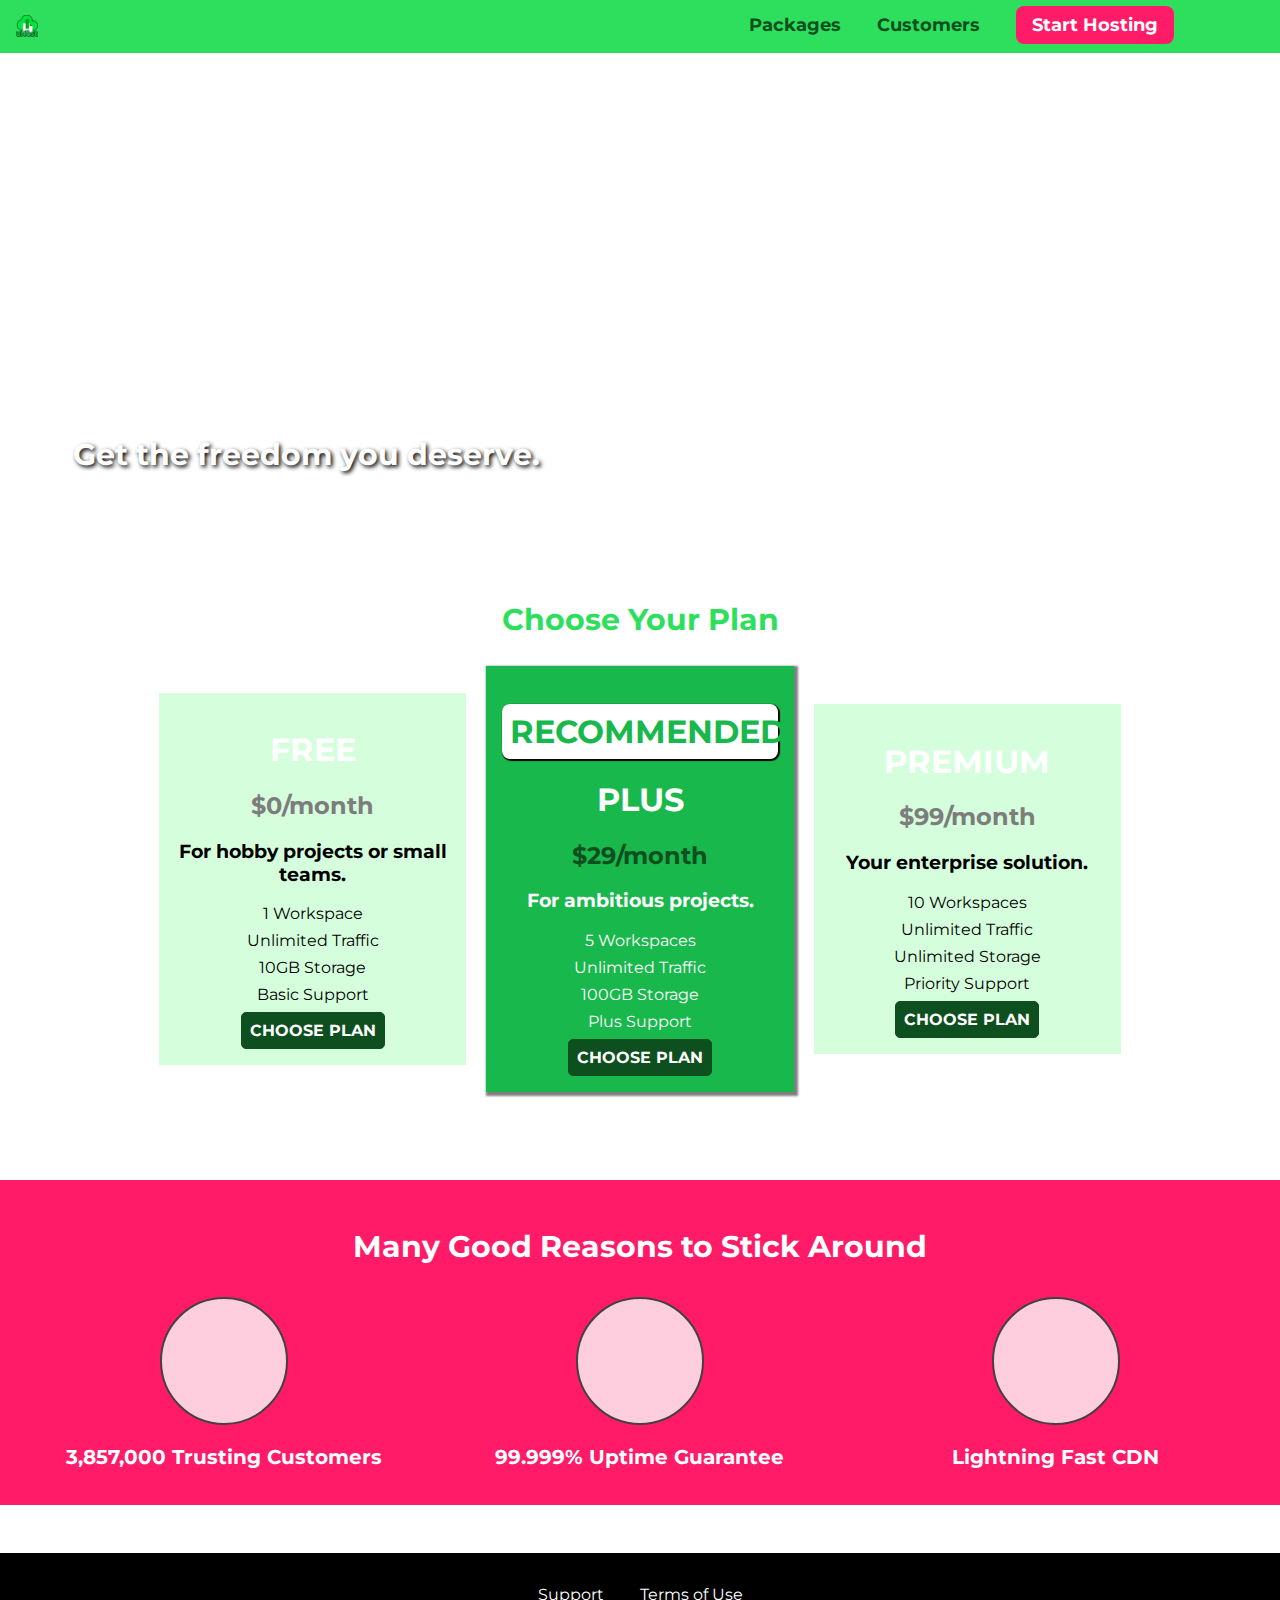
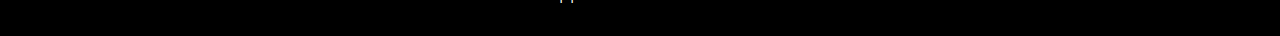
==== index.html @ b3f4ea47 "First commit" ====
<!DOCTYPE html>
<html lang="en">

<head>
    <meta charset="UTF-8">
    <meta http-equiv="X-UA-Compatible" content="ie=edge">
    <title>uHost</title>
    <link rel="shortcut icon" href="favicon.png">
    <link href="https://fonts.googleapis.com/css2?family=Montserrat:wght@300&display=swap" rel="stylesheet">
    <link rel="stylesheet" href="shared.css">
    <link rel="stylesheet" href="main.css">
</head>

<body>
    <header class="main-header">
        <div>
            <a href="index.html" class="main-header__brand">
                <img src="images/uhost-icon.png" alt="Most valuable host on the Internet!">
            </a>
        </div>
        <nav class="main-nav">
            <ul class="main-nav__items">
                <li class="main-nav__item">
                    <a href="packages/index.html">Packages</a>
                </li>
                <li class="main-nav__item">
                    <a href="customers/index.html">Customers</a>
                </li>
                <li class="main-nav__item main-nav__item--cta">
                    <a href="start-hosting/index.html">Start Hosting</a>
                </li>
            </ul>
        </nav>
    </header>
    <main>
        <section id="product-overview">
            <h1>Get the freedom you deserve.</h1>
        </section>
        <section id="plans">
            <h1 class="section-title">Choose Your Plan</h1>
            <div class="plan__list">
                <article class="plan">
                    <h1 class="plan__title">FREE</h1>
                    <h2 class="plan__price">$0/month</h2>
                    <h3>For hobby projects or small teams.</h3>
                    <ul class="plan__features">
                        <li>1 Workspace</li>
                        <li>Unlimited Traffic</li>
                        <li>10GB Storage</li>
                        <li>Basic Support</li>
                    </ul>
                    <div>
                        <button class="button">CHOOSE PLAN</button>
                    </div>
                </article>
                <article class="plan plan--highlighted">
                    <h1 class="plan__annotation">RECOMMENDED</h1>
                    <h1 class="plan__title">PLUS</h1>
                    <h2 class="plan__price">$29/month</h2>
                    <h3>For ambitious projects.</h3>
                    <ul class="plan__features">
                        <li>5 Workspaces</li>
                        <li>Unlimited Traffic</li>
                        <li>100GB Storage</li>
                        <li>Plus Support</li>
                    </ul>
                    <div>
                        <button class="button">CHOOSE PLAN</button>
                    </div>
                </article>
                <article class="plan">
                    <h1 class="plan__title">PREMIUM</h1>
                    <h2 class="plan__price">$99/month</h2>
                    <h3>Your enterprise solution.</h3>
                    <ul class="plan__features">
                        <li>10 Workspaces</li>
                        <li>Unlimited Traffic</li>
                        <li>Unlimited Storage</li>
                        <li>Priority Support</li>
                    </ul>
                    <div>
                        <button class="button">CHOOSE PLAN</button>
                    </div>
                </article>
            </div>
        </section>
        <section id="key-features">
            <h1 class="section-title">Many Good Reasons to Stick Around</h1>
            <ul class="key-features__list">
                <li class="key-feature">
                    <div class="key-feature__image">

                    </div>
                    <p>3,857,000 Trusting Customers</p>
                </li>
                <li class="key-feature">
                    <div class="key-feature__image">

                    </div>
                    <p>99.999% Uptime Guarantee</p>
                </li>
                <li class="key-feature">
                    <div class="key-feature__image">

                    </div>
                    <p>Lightning Fast CDN</p>
                </li>
            </ul>
        </section>
    </main>
    <footer class="main-footer">
        <nav>
            <ul class="main-footer__links">
                <li class="main-footer__link">
                    <a href="#">Support</a>
                </li>
                <li class="main-footer__link">
                    <a href="#">Terms of Use</a>
                </li>
            </ul>
        </nav>
    </footer>
</body>

</html>
---- shared.css ----
* {
    box-sizing: border-box;
}

body {
    font-family: 'Montserrat', sans-serif;
    margin: 0;
}

.button{
    background-color: #0e4f1f;
    color: white;
    font: inherit;
    border: 1.5px solid #0e4f1f;
    padding: 8px;
    border-radius: 5px;
    font-weight: bold;
    cursor: pointer;
}

.button:hover,
.button:active {
    background-color: white;
    color: #0e4f1f;
}

button:focus{
    outline: none;
}

/* h1 {
    font-family: sans-serif;
} */

.main-header {
    width: 100%;
    background: #2ddf5c;
    padding: 8px 16px;
    position: fixed;
    top: 0;
    left: 0;
    z-index: 1;
}

.main-header > div {
    display: inline-block;
    vertical-align: middle;
}

.main-header__brand {
    color: #0e4f1f;
    text-decoration: none;
    font-weight: bolder;
    font-size: 30px;
    height: 22px;
}

.main-header__brand img {
    height: 22px;
}

.main-nav {
    display: inline-block;
    text-align: right;
    width: calc(100% - 100px);
}

.main-nav__items {
    margin: 0;
    padding: 0;
    list-style: none;
}

.main-nav__item {
    display: inline-block;
    margin: 0 16px;
}

.main-nav__item a {
    text-decoration: none;
    color: #0e4f1f;
    font-size: 18px;
    font-weight: bolder;
    padding: 3px 0;
}

.main-nav__item a:hover,
.main-nav__item a:active {
    color: white;
    border-bottom: 5px solid white;
}

.main-nav__item--cta a {
    color: white;
    background: #ff1b68;
    padding: 8px 16px;
    border-radius: 8px;
}

.main-nav__item--cta a:hover,
.main-nav__item--cta a:active {
    color: #ff1b68;
    background: white;
    border: none;
}

.main-footer{
    background-color: black;
    padding: 32px;
    margin-top: 48px;
}

.main-footer__links {
    list-style: none;
    margin: 0;
    padding: 0;
    text-align: center;
}
.main-footer__link {
    display: inline-block;
    margin: 0 16px;
}
.main-footer__link a {
    color: white;
    text-decoration: none;
}
.main-footer__link a:hover,
.main-footer__link a:active{
    color: #ccc;
}
---- main.css ----
#product-overview {
    background-image: linear-gradient(to top, rgba( 80, 68, 18, 0.6)) ,url("images/freedom.jpg"), #ff1b68;
    background-size: cover;
    background-position: center;
    width: 100%;
    height: 528px;
    padding: 10px; 
    margin-top: 53px;  
}

.section-title {
    color: #2ddf5c;
    font-size: 30px;
}

#product-overview h1 {
    color: white;
    position: relative;
    top: 69.5%;
    left: 5%;
    text-shadow: 2px 2px 4px black ;
    font-size: 30px;
}

.plan__list{
    width: 80%;
    margin: auto;
    text-align: center;
}

.section-title{
    text-align: center;
}

.plan{
    background-color: #d5ffdc;
    text-align: center;
    padding: 16px;
    margin: 8px;
    display: inline-block;
    width: 30%;
    vertical-align: middle;
}

.plan--highlighted {
    background-color: #19b84c;
    color: white;
    box-shadow: 2px 2px 2px 2px rgba(0, 0, 0, 0.5);
}

.plan__annotation {
    background-color: white;
    color: #19b84c;
    padding: 8px;
    box-shadow: 1px 1px 1px 1px black;
    border-radius: 8px;
}

.plan__title{
    color: white;
}

.plan__price{
    color: #7d7d7d;
}

.plan--highlighted .plan__price{
    color: #0e4f1f;
}

.plan__features{
    list-style: none;
    margin: 0;
    padding: 0;
}

.plan__features li{
    margin: 8px 0;
}

#key-features{
    background: #ff1b68;
    margin-top: 80px;
    padding: 16PX;
}
#key-features .section-title{
    color: white;
    margin: 32px;
}
.key-features__list{
    text-align: center;
    margin: 0;
    padding: 0;
    list-style: none;
}
.key-feature__image{
    background-color: #ffcede;
    width: 128px;
    height: 128px;
    border: 2px solid #424242;
    border-radius: 50%;
    margin: auto;
}
.key-feature{
    display: inline-block;
    width: 33%;
    text-align: center;
    font-weight: bold;
    font-size: 20px;
    color: white;
    vertical-align: top;
    
}
/* h1 {
    font-family: sans-serif;
} */
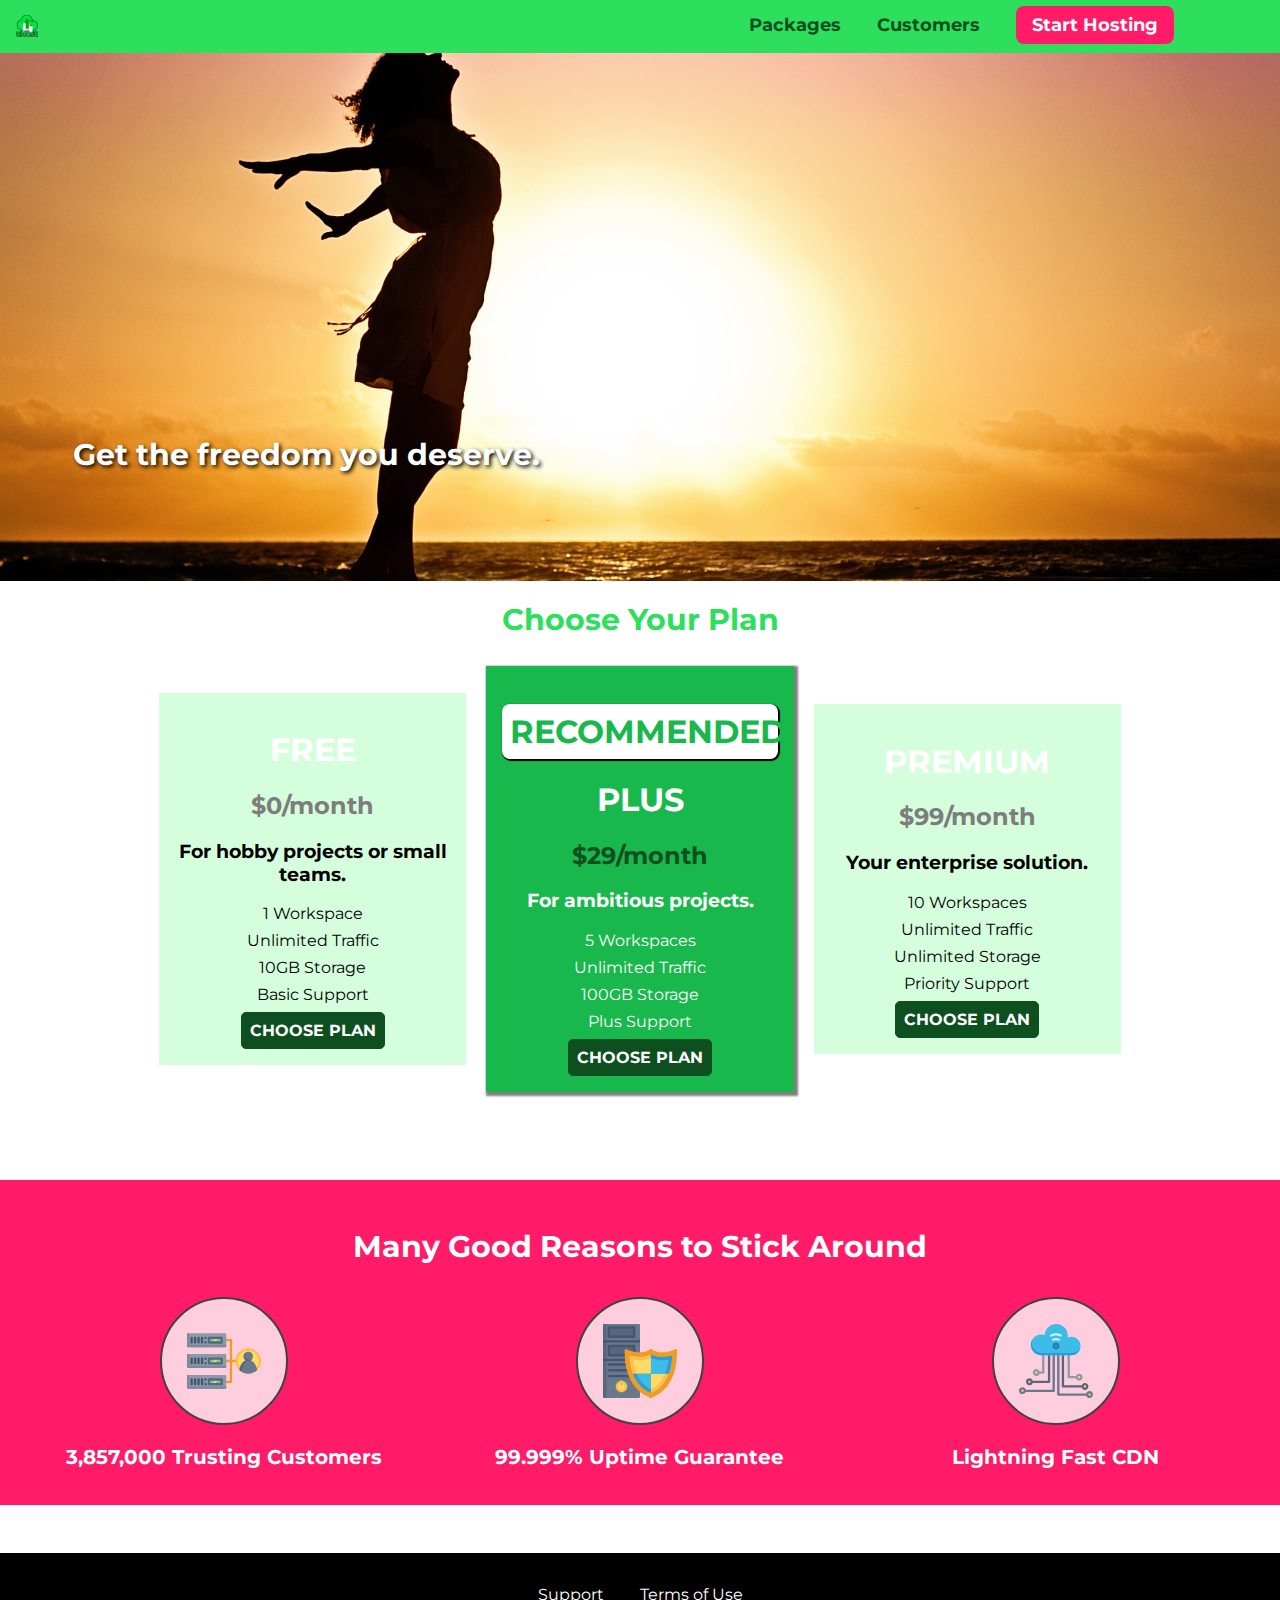
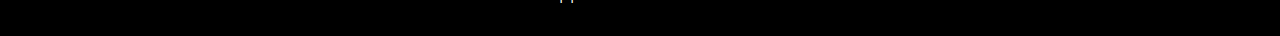
==== commit c294b853: "Added SVG and style them" ====
--- a/index.html
+++ b/index.html
@@ -89,19 +89,184 @@
             <ul class="key-features__list">
                 <li class="key-feature">
                     <div class="key-feature__image">
-
+                        <svg viewBox="0 0 512 512">
+                            <path style="fill:#F09B24;" d="M344,248h-32V112c0-4.418-3.582-8-8-8h-40c-4.418,0-8,3.582-8,8s3.582,8,8,8h32v128h-32  c-4.418,0-8,3.582-8,8s3.582,8,8,8h32v128h-32c-4.418,0-8,3.582-8,8s3.582,8,8,8h40c4.418,0,8-3.582,8-8V264h32c4.418,0,8-3.582,8-8  S348.418,248,344,248z"
+                            />
+                            <path style="fill:#8E9AA9;" d="M264,64H8c-4.418,0-8,3.582-8,8v80c0,4.418,3.582,8,8,8h256c4.418,0,8-3.582,8-8V72  C272,67.582,268.418,64,264,64z"
+                            />
+                            <path style="fill:#7C899B;" d="M24,144c-4.418,0-8-3.582-8-8V64H8c-4.418,0-8,3.582-8,8v80c0,4.418,3.582,8,8,8h256  c4.418,0,8-3.582,8-8v-8H24z"
+                            />
+                            <rect x="152" y="96" style="fill:#B8E3A8;" width="88" height="32" />
+                            <g>
+                                <polygon style="fill:#7EC97D;" points="152,96 152,128 166,128 198,96  " />
+                                <polygon style="fill:#7EC97D;" points="220,96 188,128 240,128 240,96  " />
+                            </g>
+                            <path style="fill:#56677E;" d="M240,136h-88c-4.418,0-8-3.582-8-8V96c0-4.418,3.582-8,8-8h88c4.418,0,8,3.582,8,8v32  C248,132.418,244.418,136,240,136z M160,120h72v-16h-72V120z"
+                            />
+                            <g>
+                                <path style="fill:#435670;" d="M32,136c-4.418,0-8-3.582-8-8V96c0-4.418,3.582-8,8-8s8,3.582,8,8v32C40,132.418,36.418,136,32,136z   "
+                                />
+                                <path style="fill:#435670;" d="M56,136c-4.418,0-8-3.582-8-8V96c0-4.418,3.582-8,8-8s8,3.582,8,8v32C64,132.418,60.418,136,56,136z   "
+                                />
+                                <path style="fill:#435670;" d="M80,136c-4.418,0-8-3.582-8-8V96c0-4.418,3.582-8,8-8s8,3.582,8,8v32C88,132.418,84.418,136,80,136z   "
+                                />
+                                <path style="fill:#435670;" d="M104,136c-4.418,0-8-3.582-8-8V96c0-4.418,3.582-8,8-8s8,3.582,8,8v32   C112,132.418,108.418,136,104,136z"
+                                />
+                                <path style="fill:#435670;" d="M128,105c-4.418,0-8-3.582-8-8v-1c0-4.418,3.582-8,8-8s8,3.582,8,8v1   C136,101.418,132.418,105,128,105z"
+                                />
+                                <path style="fill:#435670;" d="M128,136c-4.418,0-8-3.582-8-8v-1c0-4.418,3.582-8,8-8s8,3.582,8,8v1   C136,132.418,132.418,136,128,136z"
+                                />
+                            </g>
+                            <path style="fill:#8E9AA9;" d="M264,208H8c-4.418,0-8,3.582-8,8v80c0,4.418,3.582,8,8,8h256c4.418,0,8-3.582,8-8v-80  C272,211.582,268.418,208,264,208z"
+                            />
+                            <path style="fill:#7C899B;" d="M24,288c-4.418,0-8-3.582-8-8v-72H8c-4.418,0-8,3.582-8,8v80c0,4.418,3.582,8,8,8h256  c4.418,0,8-3.582,8-8v-8H24z"
+                            />
+                            <rect x="152" y="240" style="fill:#B8E3A8;" width="88" height="32" />
+                            <g>
+                                <polygon style="fill:#7EC97D;" points="152,240 152,272 166,272 198,240  " />
+                                <polygon style="fill:#7EC97D;" points="220,240 188,272 240,272 240,240  " />
+                            </g>
+                            <path style="fill:#56677E;" d="M240,280h-88c-4.418,0-8-3.582-8-8v-32c0-4.418,3.582-8,8-8h88c4.418,0,8,3.582,8,8v32  C248,276.418,244.418,280,240,280z M160,264h72v-16h-72V264z"
+                            />
+                            <g>
+                                <path style="fill:#435670;" d="M32,280c-4.418,0-8-3.582-8-8v-32c0-4.418,3.582-8,8-8s8,3.582,8,8v32C40,276.418,36.418,280,32,280   z"
+                                />
+                                <path style="fill:#435670;" d="M56,280c-4.418,0-8-3.582-8-8v-32c0-4.418,3.582-8,8-8s8,3.582,8,8v32C64,276.418,60.418,280,56,280   z"
+                                />
+                                <path style="fill:#435670;" d="M80,280c-4.418,0-8-3.582-8-8v-32c0-4.418,3.582-8,8-8s8,3.582,8,8v32C88,276.418,84.418,280,80,280   z"
+                                />
+                                <path style="fill:#435670;" d="M104,280c-4.418,0-8-3.582-8-8v-32c0-4.418,3.582-8,8-8s8,3.582,8,8v32   C112,276.418,108.418,280,104,280z"
+                                />
+                                <path style="fill:#435670;" d="M128,249c-4.418,0-8-3.582-8-8v-1c0-4.418,3.582-8,8-8s8,3.582,8,8v1   C136,245.418,132.418,249,128,249z"
+                                />
+                                <path style="fill:#435670;" d="M128,280c-4.418,0-8-3.582-8-8v-1c0-4.418,3.582-8,8-8s8,3.582,8,8v1   C136,276.418,132.418,280,128,280z"
+                                />
+                            </g>
+                            <path style="fill:#8E9AA9;" d="M264,352H8c-4.418,0-8,3.582-8,8v80c0,4.418,3.582,8,8,8h256c4.418,0,8-3.582,8-8v-80  C272,355.582,268.418,352,264,352z"
+                            />
+                            <path style="fill:#7C899B;" d="M24,432c-4.418,0-8-3.582-8-8v-72H8c-4.418,0-8,3.582-8,8v80c0,4.418,3.582,8,8,8h256  c4.418,0,8-3.582,8-8v-8H24z"
+                            />
+                            <rect x="152" y="384" style="fill:#B8E3A8;" width="88" height="32" />
+                            <g>
+                                <polygon style="fill:#7EC97D;" points="152,384 152,416 166,416 198,384  " />
+                                <polygon style="fill:#7EC97D;" points="220,384 188,416 240,416 240,384  " />
+                            </g>
+                            <path style="fill:#56677E;" d="M240,424h-88c-4.418,0-8-3.582-8-8v-32c0-4.418,3.582-8,8-8h88c4.418,0,8,3.582,8,8v32  C248,420.418,244.418,424,240,424z M160,408h72v-16h-72V408z"
+                            />
+                            <g>
+                                <path style="fill:#435670;" d="M32,424c-4.418,0-8-3.582-8-8v-32c0-4.418,3.582-8,8-8s8,3.582,8,8v32C40,420.418,36.418,424,32,424   z"
+                                />
+                                <path style="fill:#435670;" d="M56,424c-4.418,0-8-3.582-8-8v-32c0-4.418,3.582-8,8-8s8,3.582,8,8v32C64,420.418,60.418,424,56,424   z"
+                                />
+                                <path style="fill:#435670;" d="M80,424c-4.418,0-8-3.582-8-8v-32c0-4.418,3.582-8,8-8s8,3.582,8,8v32C88,420.418,84.418,424,80,424   z"
+                                />
+                                <path style="fill:#435670;" d="M104,424c-4.418,0-8-3.582-8-8v-32c0-4.418,3.582-8,8-8s8,3.582,8,8v32   C112,420.418,108.418,424,104,424z"
+                                />
+                                <path style="fill:#435670;" d="M128,393c-4.418,0-8-3.582-8-8v-1c0-4.418,3.582-8,8-8s8,3.582,8,8v1   C136,389.418,132.418,393,128,393z"
+                                />
+                                <path style="fill:#435670;" d="M128,424c-4.418,0-8-3.582-8-8v-1c0-4.418,3.582-8,8-8s8,3.582,8,8v1   C136,420.418,132.418,424,128,424z"
+                                />
+                            </g>
+                            <path style="fill:#F7C14D;" d="M424,168c-48.523,0-88,39.477-88,88s39.477,88,88,88s88-39.477,88-88S472.523,168,424,168z" />
+                            <path style="fill:#FFDB66;" d="M424,184c-39.701,0-72,32.299-72,72s32.299,72,72,72s72-32.299,72-72S463.701,184,424,184z" />
+                            <path style="fill:#69788D;" d="M484.893,314.16C476.393,274.588,451.922,248,424,248s-52.393,26.588-60.893,66.16  c-0.605,2.82,0.354,5.749,2.511,7.664C381.731,336.124,402.465,344,424,344s42.269-7.876,58.381-22.176  C484.539,319.909,485.498,316.98,484.893,314.16z"
+                            />
+                            <path style="fill:#56677E;" d="M434.053,249.171C430.768,248.403,427.411,248,424,248c-27.922,0-52.393,26.588-60.893,66.16  c-0.605,2.82,0.354,5.749,2.511,7.664c3.383,3.002,6.979,5.703,10.734,8.125C384.904,286.243,407.373,255.378,434.053,249.171z"
+                            />
+                            <path style="fill:#69788D;" d="M424,192c-17.645,0-32,14.355-32,32s14.355,32,32,32s32-14.355,32-32S441.645,192,424,192z" />
+                            <path style="fill:#56677E;" d="M432,248c-17.645,0-32-14.355-32-32c0-6.783,2.128-13.076,5.742-18.258  C397.444,203.53,392,213.138,392,224c0,17.645,14.355,32,32,32c10.862,0,20.471-5.444,26.258-13.742  C445.076,245.872,438.783,248,432,248z"
+                            />
+
+                        </svg>
                     </div>
                     <p>3,857,000 Trusting Customers</p>
                 </li>
                 <li class="key-feature">
                     <div class="key-feature__image">
-
+                        <svg viewBox="0 0 512 512">
+                            <path style="fill:#69788D;" d="M248,0H8C3.582,0,0,3.582,0,8v496c0,4.418,3.582,8,8,8h240c4.418,0,8-3.582,8-8V8  C256,3.582,252.418,0,248,0z"
+                            />
+                            <path style="fill:#56677E;" d="M24,504V8c0-4.418,3.582-8,8-8H8C3.582,0,0,3.582,0,8v496c0,4.418,3.582,8,8,8h24  C27.582,512,24,508.418,24,504z"
+                            />
+                            <g>
+                                <rect x="0" y="112" style="fill:#435670;" width="256" height="16" />
+                                <rect x="0" y="240" style="fill:#435670;" width="256" height="16" />
+                            </g>
+                            <path style="fill:#F7C14D;" d="M128,392c-22.056,0-40,17.944-40,40s17.944,40,40,40s40-17.944,40-40S150.056,392,128,392z" />
+                            <path style="fill:#FFDB66;" d="M128,408c-13.233,0-24,10.767-24,24s10.767,24,24,24s24-10.767,24-24S141.233,408,128,408z" />
+                            <path style="fill:#F7C14D;" d="M128,392c-2.739,0-5.414,0.278-8,0.805V424c0,4.418,3.582,8,8,8c4.418,0,8-3.582,8-8v-31.195  C133.414,392.278,130.739,392,128,392z"
+                            />
+                            <g>
+                                <path style="fill:#435670;" d="M216,288H40c-4.418,0-8-3.582-8-8s3.582-8,8-8h176c4.418,0,8,3.582,8,8S220.418,288,216,288z"
+                                />
+                                <path style="fill:#435670;" d="M216,328H40c-4.418,0-8-3.582-8-8s3.582-8,8-8h176c4.418,0,8,3.582,8,8S220.418,328,216,328z"
+                                />
+                                <path style="fill:#435670;" d="M216,368H40c-4.418,0-8-3.582-8-8s3.582-8,8-8h176c4.418,0,8,3.582,8,8S220.418,368,216,368z"
+                                />
+                                <path style="fill:#435670;" d="M216,16H40c-4.418,0-8,3.582-8,8v64c0,4.418,3.582,8,8,8h176c4.418,0,8-3.582,8-8V24   C224,19.582,220.418,16,216,16z"
+                                />
+                            </g>
+                            <rect x="48" y="32" style="fill:#56677E;" width="160" height="48" />
+                            <path style="fill:#435670;" d="M216,144H40c-4.418,0-8,3.582-8,8v64c0,4.418,3.582,8,8,8h176c4.418,0,8-3.582,8-8v-64  C224,147.582,220.418,144,216,144z"
+                            />
+                            <rect x="48" y="160" style="fill:#56677E;" width="160" height="48" />
+                            <path style="fill:#F09B24;" d="M511.747,180.237c-0.194-6.537-8.107-10.107-13.135-5.894c-5.6,4.693-42.904,21.282-98.514,21.282  c-33.45,0-64.625-20.999-64.929-21.206c-2.9-1.991-6.764-1.85-9.512,0.346c-2.677,2.135-27.201,20.86-63.793,20.86  c-55.607,0-92.914-16.589-98.515-21.282c-5.028-4.211-12.941-0.645-13.135,5.894c-1.634,54.834,4.655,105.941,18.693,151.903  c12.096,39.604,29.759,74.047,52.497,102.373c27.538,34.304,62.743,59.882,104.66,76.045c3.069,1.918,6.757,1.921,9.83,0  c41.917-16.163,77.122-41.741,104.66-76.045c22.738-28.326,40.401-62.77,52.497-102.373  C507.092,286.179,513.381,235.071,511.747,180.237z"
+                            />
+                            <path style="fill:#F7C14D;" d="M476.21,221.226c-1.953-1.631-4.568-2.235-7.036-1.628c-21.686,5.327-44.926,8.028-69.075,8.028  c-25.926,0-49.633-8.975-64.955-16.504c-2.307-1.134-5.016-1.091-7.284,0.116c-14.059,7.477-36.919,16.388-65.994,16.388  c-24.153,0-47.394-2.701-69.075-8.028c-5.155-1.268-10.221,2.966-9.894,8.261c2.077,33.693,7.668,65.635,16.616,94.935  c22.774,74.565,66.139,126.334,128.888,153.868c2.032,0.891,4.397,0.891,6.43,0c61.777-27.107,104.716-78.876,127.62-153.868  c8.948-29.3,14.539-61.241,16.616-94.935C479.224,225.319,478.163,222.856,476.21,221.226z"
+                            />
+                            <path style="fill:#FFDB66;" d="M331.609,451.727c-52.604-25.289-89.304-70.987-109.144-135.944  c-6.532-21.39-11.162-44.336-13.82-68.447c17.133,2.852,34.952,4.291,53.22,4.291c29.394,0,53.376-7.793,69.978-15.561  c17.44,7.736,41.656,15.561,68.256,15.561c18.267,0,36.085-1.439,53.219-4.291c-2.659,24.112-7.288,47.06-13.82,68.448  C419.545,381.108,383.27,426.805,331.609,451.727z"
+                            />
+                            <g>
+                                <path style="fill:#2C9DD4;" d="M479.066,227.858c0.157-2.539-0.903-5.002-2.856-6.633s-4.568-2.235-7.036-1.628   c-21.686,5.327-44.926,8.028-69.075,8.028c-25.926,0-49.633-8.975-64.955-16.504c-1.057-0.52-2.2-0.78-3.345-0.806l-0.072,133.351   h123.601c2.556-6.746,4.933-13.702,7.123-20.874C471.398,293.493,476.989,261.552,479.066,227.858z"
+                                />
+                                <path style="fill:#2C9DD4;" d="M206.658,343.667c24.153,63.42,65.028,108.108,121.743,132.995c1.031,0.452,2.147,0.673,3.263,0.666   l0.063-133.661H206.658z"
+                                />
+                            </g>
+                            <g>
+                                <path style="fill:#3CBDE8;" d="M439.497,315.783c6.532-21.389,11.161-44.336,13.82-68.448c-17.134,2.852-34.952,4.291-53.219,4.291   c-26.6,0-50.815-7.824-68.256-15.561l-0.116,107.601h97.758C433.179,334.807,436.524,325.518,439.497,315.783z"
+                                />
+                                <path style="fill:#3CBDE8;" d="M232.523,343.667c21.144,50.298,54.363,86.56,99.087,108.06l0.117-108.06H232.523z" />
+                            </g>
+                        </svg>
                     </div>
                     <p>99.999% Uptime Guarantee</p>
                 </li>
                 <li class="key-feature">
                     <div class="key-feature__image">
-
+                        <svg viewBox="0 0 512 512">
+                            <path style="fill:#8E9AA9;" d="M168,200c-4.418,0-8,3.582-8,8v120h-17.376c-3.302-9.311-12.194-16-22.624-16  c-13.234,0-24,10.767-24,24s10.766,24,24,24c10.429,0,19.321-6.689,22.624-16H168c4.418,0,8-3.582,8-8V208  C176,203.582,172.418,200,168,200z"
+                            />
+                            <path style="fill:#FFDB66;" d="M120,328c-4.411,0-8,3.589-8,8s3.589,8,8,8s8-3.589,8-8S124.411,328,120,328z" />
+                            <path style="fill:#56677E;" d="M208,200c-4.418,0-8,3.582-8,8v184H94.624C91.322,382.689,82.43,376,72,376  c-13.234,0-24,10.767-24,24s10.766,24,24,24c10.429,0,19.321-6.689,22.624-16H208c4.418,0,8-3.582,8-8V208  C216,203.582,212.418,200,208,200z"
+                            />
+                            <path style="fill:#FFDB66;" d="M72,392c-4.411,0-8,3.589-8,8s3.589,8,8,8s8-3.589,8-8S76.411,392,72,392z" />
+                            <path style="fill:#69788D;" d="M240,208c-4.418,0-8,3.582-8,8v239H47.24c-2.671-10.34-12.078-18-23.24-18c-13.234,0-24,10.767-24,24  s10.766,24,24,24c9.666,0,18.009-5.747,21.809-14H240c4.418,0,8-3.582,8-8V216C248,211.582,244.418,208,240,208z"
+                            />
+                            <path style="fill:#FFDB66;" d="M24,453c-4.411,0-8,3.589-8,8s3.589,8,8,8s8-3.589,8-8S28.411,453,24,453z" />
+                            <path style="fill:#69788D;" d="M488,464c-10.429,0-19.321,6.689-22.624,16H280V208c0-4.418-3.582-8-8-8s-8,3.582-8,8v280  c0,4.418,3.582,8,8,8h193.376c3.302,9.311,12.194,16,22.624,16c13.234,0,24-10.767,24-24S501.234,464,488,464z"
+                            />
+                            <path style="fill:#FFDB66;" d="M488,480c-4.411,0-8,3.589-8,8s3.589,8,8,8s8-3.589,8-8S492.411,480,488,480z" />
+                            <path style="fill:#56677E;" d="M456,408c-10.429,0-19.321,6.689-22.624,16H312V208c0-4.418-3.582-8-8-8s-8,3.582-8,8v224  c0,4.418,3.582,8,8,8h129.376c3.302,9.311,12.194,16,22.624,16c13.234,0,24-10.767,24-24S469.234,408,456,408z"
+                            />
+                            <path style="fill:#FFDB66;" d="M456,424c-4.411,0-8,3.589-8,8s3.589,8,8,8s8-3.589,8-8S460.411,424,456,424z" />
+                            <path style="fill:#8E9AA9;" d="M416,344c-10.429,0-19.321,6.689-22.624,16H352V208c0-4.418-3.582-8-8-8s-8,3.582-8,8v160  c0,4.418,3.582,8,8,8h49.376c3.302,9.311,12.194,16,22.624,16c13.234,0,24-10.767,24-24S429.234,344,416,344z"
+                            />
+                            <path style="fill:#FFDB66;" d="M416,360c-4.411,0-8,3.589-8,8s3.589,8,8,8s8-3.589,8-8S420.411,360,416,360z" />
+                            <path style="fill:#3CBDE8;" d="M362,88c-8.741,0-17.231,1.751-25.06,5.085C337.646,88.797,338,84.43,338,80  c0-44.112-35.888-80-80-80c-42.823,0-77.895,33.816-79.909,76.149C170.393,73.415,162.244,72,154,72c-39.701,0-72,32.299-72,72  s32.299,72,72,72h208c35.29,0,64-28.71,64-64S397.29,88,362,88z"
+                            />
+                            <path style="fill:#2C9DD4;" d="M368,200H160c-39.701,0-72-32.299-72-72c0-5.863,0.721-11.559,2.05-17.019  C84.918,120.88,82,132.102,82,144c0,39.701,32.299,72,72,72h208c30.389,0,55.88-21.296,62.379-49.743  C413.565,186.327,392.352,200,368,200z"
+                            />
+                            <path style="fill:#2A7DB5;" d="M256,128c-13.234,0-24,10.767-24,24s10.766,24,24,24c13.233,0,24-10.767,24-24S269.233,128,256,128z"
+                            />
+                            <path style="fill:#2C9DD4;" d="M256,144c-4.411,0-8,3.589-8,8s3.589,8,8,8c4.411,0,8-3.589,8-8S260.411,144,256,144z" />
+                            <g>
+                                <path style="fill:#C5F1FA;" d="M221.755,87.695c-2.994,0-5.864-1.688-7.233-4.572c-1.894-3.991-0.194-8.763,3.798-10.657   C230.157,66.849,242.834,64,256,64c13.166,0,25.844,2.849,37.68,8.466c3.992,1.895,5.692,6.666,3.798,10.657   s-6.666,5.692-10.657,3.798C277.144,82.328,266.774,80,256,80c-10.774,0-21.144,2.328-30.821,6.921   C224.072,87.446,222.904,87.695,221.755,87.695z"
+                                />
+                                <path style="fill:#C5F1FA;" d="M276.545,116.618c-1.148,0-2.316-0.249-3.424-0.774C267.745,113.293,261.985,112,256,112   c-5.985,0-11.745,1.293-17.121,3.844c-3.991,1.895-8.763,0.192-10.657-3.798c-1.894-3.992-0.193-8.764,3.798-10.657   C239.557,97.813,247.625,96,256,96c8.376,0,16.444,1.813,23.98,5.389c3.991,1.894,5.692,6.665,3.798,10.657   C282.41,114.93,279.539,116.618,276.545,116.618z"
+                                />
+                            </g>
+
+                        </svg>
                     </div>
                     <p>Lightning Fast CDN</p>
                 </li>
--- a/main.css
+++ b/main.css
@@ -1,5 +1,5 @@
 #product-overview {
-    background-image: linear-gradient(to top, rgba( 80, 68, 18, 0.6)) ,url("images/freedom.jpg"), #ff1b68;
+    background: url("images/freedom.jpg"), #ff1b68;
     background-size: cover;
     background-position: center;
     width: 100%;
@@ -100,6 +100,7 @@
     border: 2px solid #424242;
     border-radius: 50%;
     margin: auto;
+    padding: 25px;
 }
 .key-feature{
     display: inline-block;
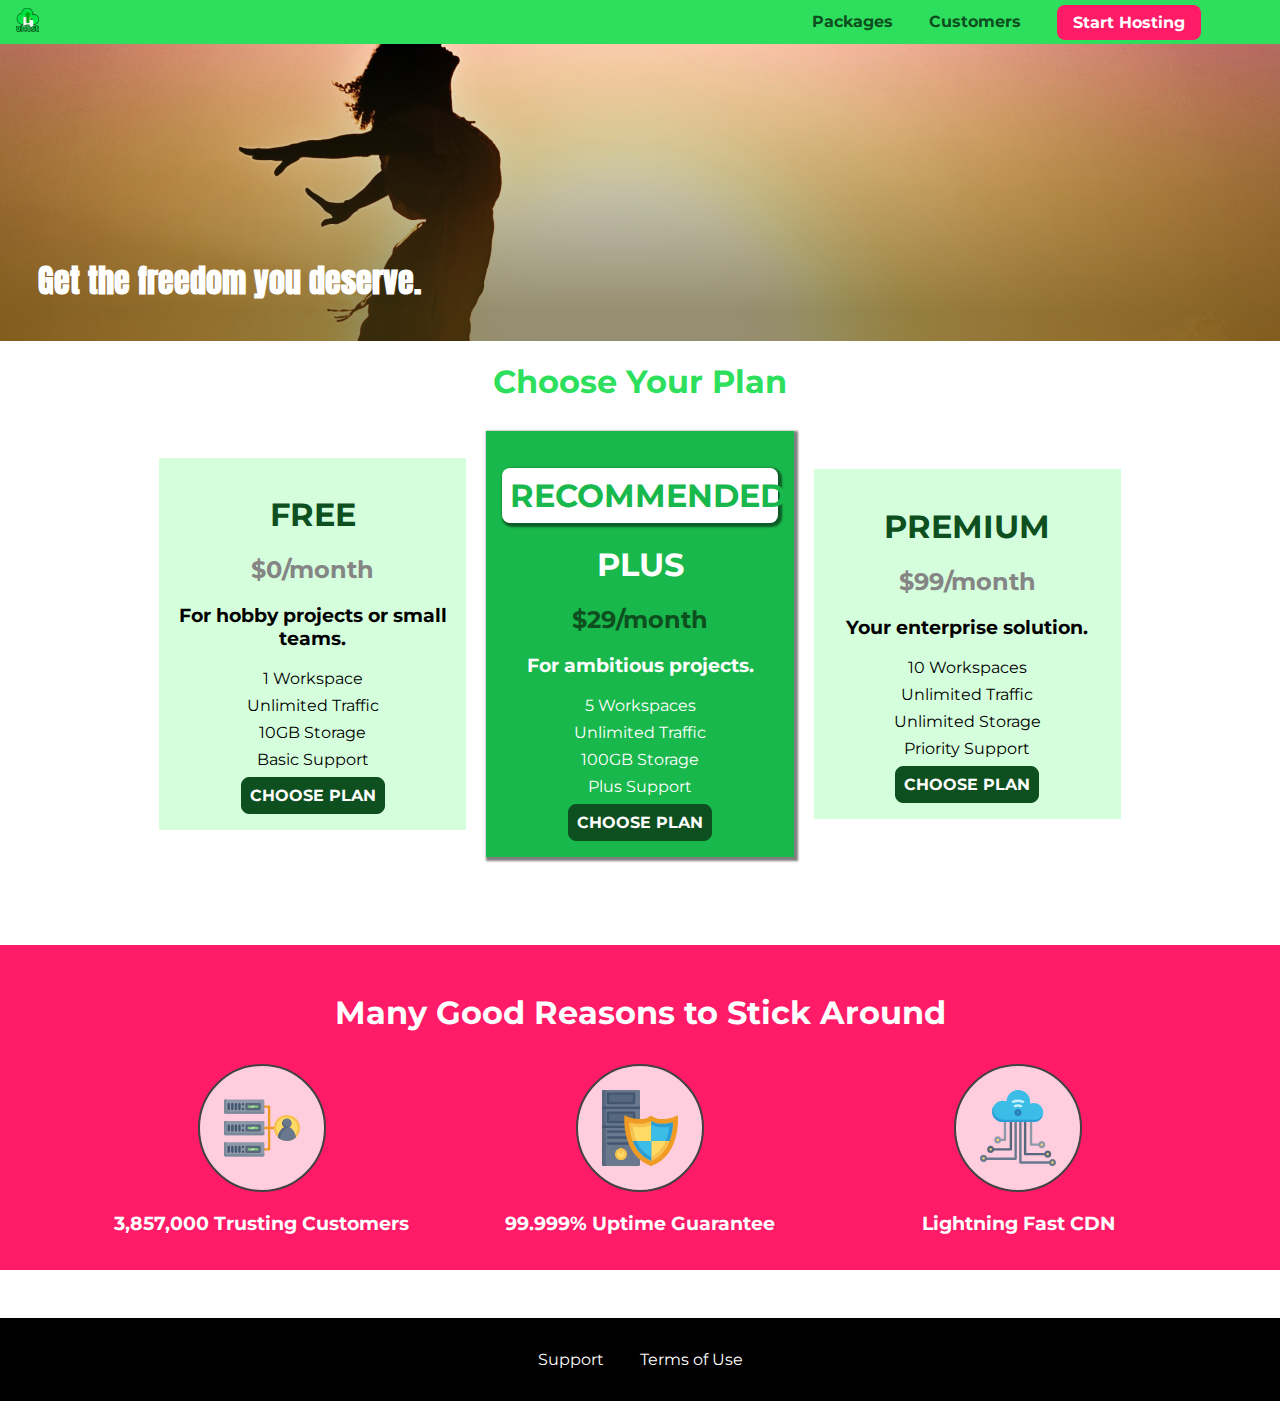
==== commit 84a47dea: "Fixed" ====
--- a/index.html
+++ b/index.html
@@ -6,16 +6,18 @@
     <meta http-equiv="X-UA-Compatible" content="ie=edge">
     <title>uHost</title>
     <link rel="shortcut icon" href="favicon.png">
-    <link href="https://fonts.googleapis.com/css2?family=Montserrat:wght@300&display=swap" rel="stylesheet">
+    <link href="https://fonts.googleapis.com/css?family=Anton" rel="stylesheet">
+    <link href="https://fonts.googleapis.com/css?family=Montserrat:400,700" rel="stylesheet">
     <link rel="stylesheet" href="shared.css">
     <link rel="stylesheet" href="main.css">
 </head>
 
 <body>
+    <div class="backdrop"></div>
     <header class="main-header">
         <div>
             <a href="index.html" class="main-header__brand">
-                <img src="images/uhost-icon.png" alt="Most valuable host on the Internet!">
+                <img src="images/uhost-icon.png" alt="uHost - Your favorite hosting company">
             </a>
         </div>
         <nav class="main-nav">
@@ -44,10 +46,10 @@
                     <h2 class="plan__price">$0/month</h2>
                     <h3>For hobby projects or small teams.</h3>
                     <ul class="plan__features">
-                        <li>1 Workspace</li>
-                        <li>Unlimited Traffic</li>
-                        <li>10GB Storage</li>
-                        <li>Basic Support</li>
+                        <li class="plan__feature">1 Workspace</li>
+                        <li class="plan__feature">Unlimited Traffic</li>
+                        <li class="plan__feature">10GB Storage</li>
+                        <li class="plan__feature">Basic Support</li>
                     </ul>
                     <div>
                         <button class="button">CHOOSE PLAN</button>
@@ -59,10 +61,10 @@
                     <h2 class="plan__price">$29/month</h2>
                     <h3>For ambitious projects.</h3>
                     <ul class="plan__features">
-                        <li>5 Workspaces</li>
-                        <li>Unlimited Traffic</li>
-                        <li>100GB Storage</li>
-                        <li>Plus Support</li>
+                        <li class="plan__feature">5 Workspaces</li>
+                        <li class="plan__feature">Unlimited Traffic</li>
+                        <li class="plan__feature">100GB Storage</li>
+                        <li class="plan__feature">Plus Support</li>
                     </ul>
                     <div>
                         <button class="button">CHOOSE PLAN</button>
@@ -73,10 +75,10 @@
                     <h2 class="plan__price">$99/month</h2>
                     <h3>Your enterprise solution.</h3>
                     <ul class="plan__features">
-                        <li>10 Workspaces</li>
-                        <li>Unlimited Traffic</li>
-                        <li>Unlimited Storage</li>
-                        <li>Priority Support</li>
+                        <li class="plan__feature">10 Workspaces</li>
+                        <li class="plan__feature">Unlimited Traffic</li>
+                        <li class="plan__feature">Unlimited Storage</li>
+                        <li class="plan__feature">Priority Support</li>
                     </ul>
                     <div>
                         <button class="button">CHOOSE PLAN</button>
@@ -86,7 +88,7 @@
         </section>
         <section id="key-features">
             <h1 class="section-title">Many Good Reasons to Stick Around</h1>
-            <ul class="key-features__list">
+            <ul class="key-feature__list">
                 <li class="key-feature">
                     <div class="key-feature__image">
                         <svg viewBox="0 0 512 512">
@@ -179,7 +181,7 @@
 
                         </svg>
                     </div>
-                    <p>3,857,000 Trusting Customers</p>
+                    <p class="key-feature__description">3,857,000 Trusting Customers</p>
                 </li>
                 <li class="key-feature">
                     <div class="key-feature__image">
@@ -229,7 +231,7 @@
                             </g>
                         </svg>
                     </div>
-                    <p>99.999% Uptime Guarantee</p>
+                    <p class="key-feature__description">99.999% Uptime Guarantee</p>
                 </li>
                 <li class="key-feature">
                     <div class="key-feature__image">
@@ -268,7 +270,7 @@
 
                         </svg>
                     </div>
-                    <p>Lightning Fast CDN</p>
+                    <p class="key-feature__description">Lightning Fast CDN</p>
                 </li>
             </ul>
         </section>
--- a/shared.css
+++ b/shared.css
@@ -7,38 +7,24 @@
     margin: 0;
 }
 
-.button{
-    background-color: #0e4f1f;
-    color: white;
-    font: inherit;
-    border: 1.5px solid #0e4f1f;
-    padding: 8px;
-    border-radius: 5px;
-    font-weight: bold;
-    cursor: pointer;
+.backdrop {
+    position: fixed;
+    display: none;
+    top: 0;
+    left: 0;
+    z-index: 100;
+    width: 100vw;
+    height: 100vh;
+    background: rgba(0,0,0,0.5);
 }
-
-.button:hover,
-.button:active {
-    background-color: white;
-    color: #0e4f1f;
-}
-
-button:focus{
-    outline: none;
-}
-
-/* h1 {
-    font-family: sans-serif;
-} */
 
 .main-header {
     width: 100%;
-    background: #2ddf5c;
-    padding: 8px 16px;
     position: fixed;
     top: 0;
     left: 0;
+    background: #2ddf5c;
+    padding: 0.5rem 1rem;
     z-index: 1;
 }
 
@@ -50,19 +36,23 @@
 .main-header__brand {
     color: #0e4f1f;
     text-decoration: none;
-    font-weight: bolder;
-    font-size: 30px;
-    height: 22px;
+    font-weight: bold;
+    font-size: 1.5rem;
+    height: 1.5rem;
+    /* width: 20px; */
+    display: inline-block;
 }
 
 .main-header__brand img {
-    height: 22px;
+    height: 100%;
+    /* width: 100%; */
 }
 
 .main-nav {
     display: inline-block;
     text-align: right;
-    width: calc(100% - 100px);
+    width: calc(100% - 74px);
+    vertical-align: middle;
 }
 
 .main-nav__items {
@@ -73,15 +63,14 @@
 
 .main-nav__item {
     display: inline-block;
-    margin: 0 16px;
+    margin: 0 1rem;
 }
 
 .main-nav__item a {
     text-decoration: none;
     color: #0e4f1f;
-    font-size: 18px;
-    font-weight: bolder;
-    padding: 3px 0;
+    font-weight: bold;
+    padding: 0.2rem 0;
 }
 
 .main-nav__item a:hover,
@@ -93,7 +82,7 @@
 .main-nav__item--cta a {
     color: white;
     background: #ff1b68;
-    padding: 8px 16px;
+    padding: 0.5rem 1rem;
     border-radius: 8px;
 }
 
@@ -104,10 +93,10 @@
     border: none;
 }
 
-.main-footer{
-    background-color: black;
-    padding: 32px;
-    margin-top: 48px;
+.main-footer {
+    background: black;
+    padding: 2rem;
+    margin-top: 3rem;
 }
 
 .main-footer__links {
@@ -116,15 +105,39 @@
     padding: 0;
     text-align: center;
 }
+
 .main-footer__link {
     display: inline-block;
-    margin: 0 16px;
+    margin: 0 1rem;
 }
+
 .main-footer__link a {
     color: white;
     text-decoration: none;
 }
+
 .main-footer__link a:hover,
-.main-footer__link a:active{
+.main-footer__link a:active {
     color: #ccc;
-}+}
+
+.button {
+    background: #0e4f1f;
+    color: white;
+    font: inherit;
+    border: 1.5px solid #0e4f1f;
+    padding: 0.5rem;
+    border-radius: 8px;
+    font-weight: bold;
+    cursor: pointer;
+}
+
+.button:hover,
+.button:active {
+    background: white;
+    color: #0e4f1f;
+}
+
+.button:focus {
+    outline: none;
+}
--- a/main.css
+++ b/main.css
@@ -1,117 +1,132 @@
 #product-overview {
-    background: url("images/freedom.jpg"), #ff1b68;
+  background: linear-gradient(to top, rgba(80, 68, 18, 0.6) 10%, transparent),
+    url("images/freedom.jpg") left 10% bottom 70%/cover no-repeat border-box,
+    #ff1b68;
+  /* background-image: url("freedom.jpg");
     background-size: cover;
-    background-position: center;
-    width: 100%;
-    height: 528px;
-    padding: 10px; 
-    margin-top: 53px;  
+    background-position: left 10% bottom 20%; */
+  /* background-repeat: no-repeat;
+    background-origin: border-box;
+    background-clip: border-box; */
+  /* background-image: linear-gradient(180deg, red 70%, blue 60%, rgba(0,0,0,0.5)); */
+  /* background-image: radial-gradient(ellipse farthest-corner at 20% 50%, red, blue 70%, green); */
+  width: 100vw;
+  height: 33vh;
+  margin-top: 2.75rem;
+  /* border: 5px dashed red; */
+  position: relative;
 }
 
 .section-title {
-    color: #2ddf5c;
-    font-size: 30px;
+  color: #2ddf5c;
+  text-align: center;
 }
 
 #product-overview h1 {
-    color: white;
-    position: relative;
-    top: 69.5%;
-    left: 5%;
-    text-shadow: 2px 2px 4px black ;
-    font-size: 30px;
+  color: white;
+  font-family: "Anton", sans-serif;
+  position: absolute;
+  bottom: 5%;
+  left: 3%;
 }
 
-.plan__list{
-    width: 80%;
-    margin: auto;
-    text-align: center;
+.plan__list {
+  width: 80%;
+  margin: auto;
+  text-align: center;
 }
 
-.section-title{
-    text-align: center;
-}
-
-.plan{
-    background-color: #d5ffdc;
-    text-align: center;
-    padding: 16px;
-    margin: 8px;
-    display: inline-block;
-    width: 30%;
-    vertical-align: middle;
+.plan {
+  background: #d5ffdc;
+  text-align: center;
+  padding: 1rem;
+  margin: 0.5rem;
+  display: inline-block;
+  width: 30%;
+  vertical-align: middle;
 }
 
 .plan--highlighted {
-    background-color: #19b84c;
-    color: white;
-    box-shadow: 2px 2px 2px 2px rgba(0, 0, 0, 0.5);
+  background: #19b84c;
+  color: white;
+  box-shadow: 2px 2px 2px 2px rgba(0, 0, 0, 0.5);
 }
 
 .plan__annotation {
-    background-color: white;
-    color: #19b84c;
-    padding: 8px;
-    box-shadow: 1px 1px 1px 1px black;
-    border-radius: 8px;
+  background: white;
+  color: #19b84c;
+  padding: 0.5rem;
+  box-shadow: 2px 2px 2px 2px rgba(0, 0, 0, 0.5);
+  border-radius: 8px;
 }
 
-.plan__title{
-    color: white;
+.plan__title {
+  color: #0e4f1f;
 }
 
-.plan__price{
-    color: #7d7d7d;
+.plan__price {
+  color: #858585;
 }
 
-.plan--highlighted .plan__price{
-    color: #0e4f1f;
+.plan--highlighted .plan__title {
+  color: white;
 }
 
-.plan__features{
-    list-style: none;
-    margin: 0;
-    padding: 0;
+.plan--highlighted .plan__price {
+  color: #0e4f1f;
 }
 
-.plan__features li{
-    margin: 8px 0;
+.plan__features {
+  list-style: none;
+  margin: 0;
+  padding: 0;
 }
 
-#key-features{
-    background: #ff1b68;
-    margin-top: 80px;
-    padding: 16PX;
+.plan__feature {
+  margin: 0.5rem 0;
 }
-#key-features .section-title{
-    color: white;
-    margin: 32px;
+
+#key-features {
+  background: #ff1b68;
+  margin-top: 5rem;
+  padding: 1rem;
 }
-.key-features__list{
-    text-align: center;
-    margin: 0;
-    padding: 0;
-    list-style: none;
+
+#key-features .section-title {
+  color: white;
+  margin: 2rem;
 }
-.key-feature__image{
-    background-color: #ffcede;
-    width: 128px;
-    height: 128px;
-    border: 2px solid #424242;
-    border-radius: 50%;
-    margin: auto;
-    padding: 25px;
+
+.key-feature__list {
+  list-style: none;
+  margin: 0;
+  padding: 0;
+  text-align: center;
 }
-.key-feature{
-    display: inline-block;
-    width: 33%;
-    text-align: center;
-    font-weight: bold;
-    font-size: 20px;
-    color: white;
-    vertical-align: top;
-    
+
+.key-feature {
+  display: inline-block;
+  width: 30%;
+  vertical-align: top;
 }
+
+.key-feature__image {
+  background: #ffcede;
+  width: 128px;
+  height: 128px;
+  border: 2px solid #424242;
+  border-radius: 50%;
+  margin: auto;
+  padding: 1.5rem;
+}
+
+.key-feature__description {
+  text-align: center;
+  font-weight: bold;
+  color: white;
+  font-size: 1.2rem;
+}
+
 /* h1 {
     font-family: sans-serif;
-} */+} */
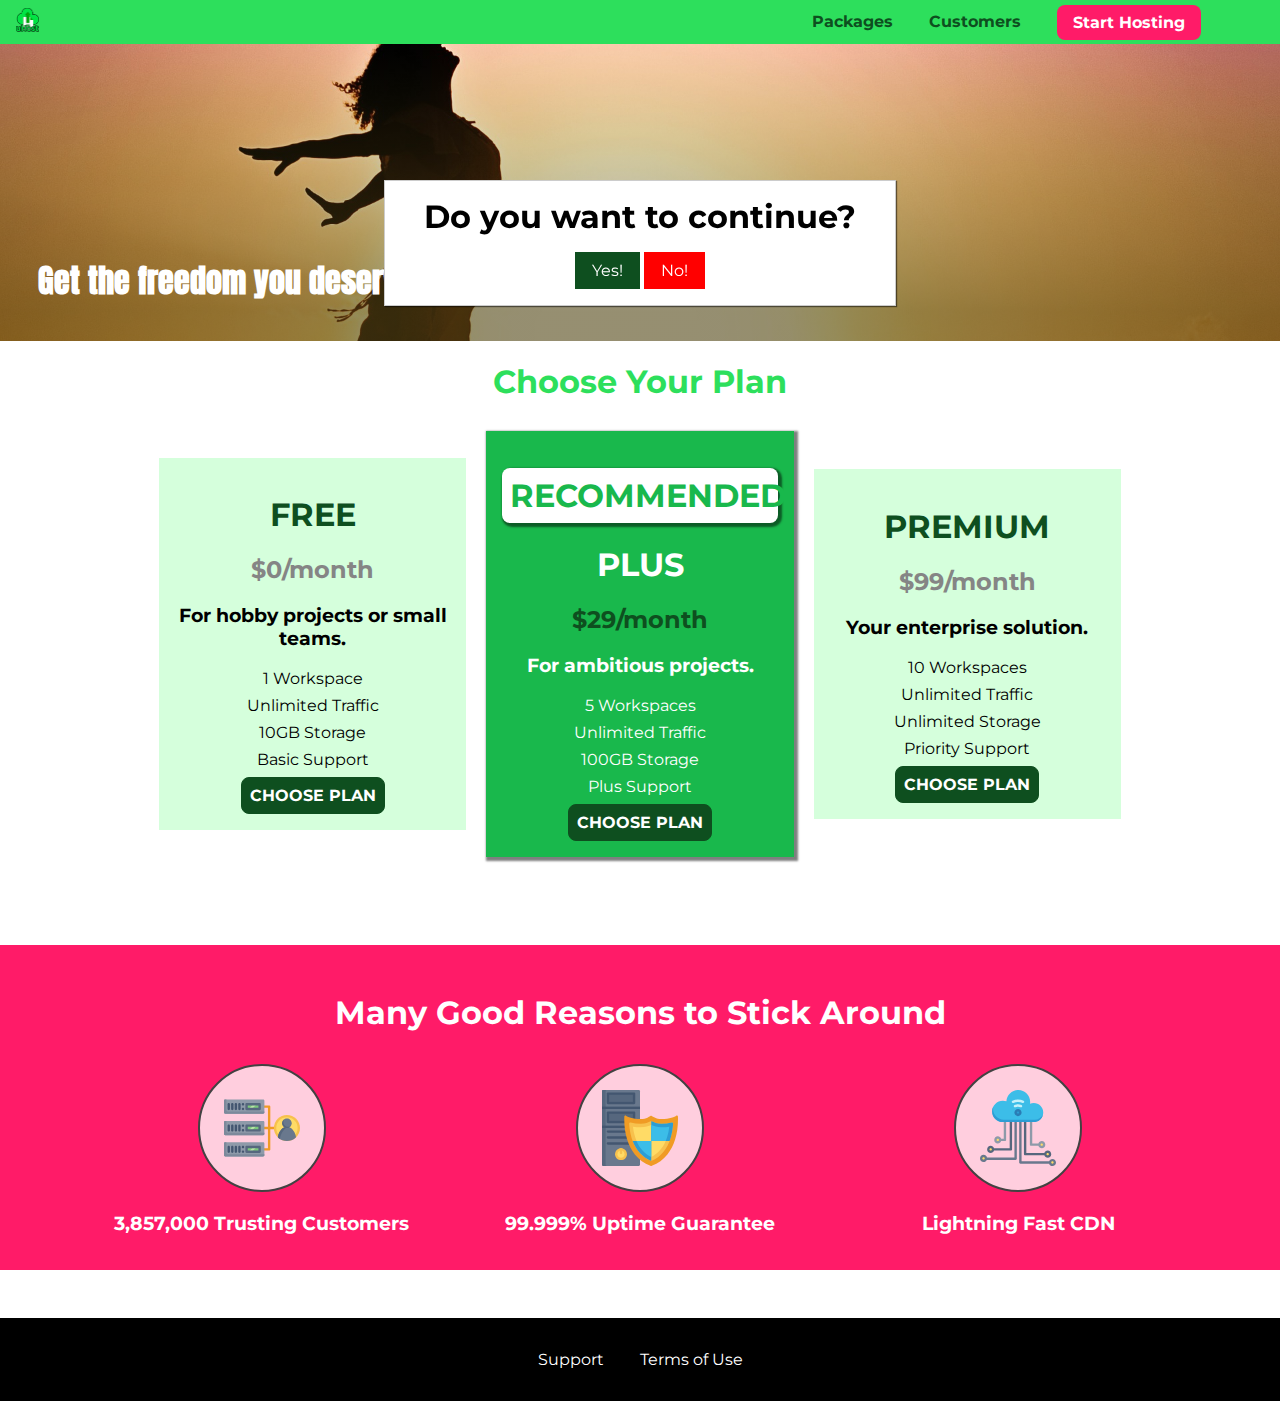
==== commit 86b970dc: "Added first js logic" ====
--- a/index.html
+++ b/index.html
@@ -14,6 +14,13 @@
 
 <body>
     <div class="backdrop"></div>
+    <div class="modal">
+        <h1 class="modal__title">Do you want to continue?</h1>
+        <div class="modal__actions">
+            <a href="start-hosting/index.html" class="modal__action">Yes!</a>
+            <button class="modal__action modal__action--negative" type="button">No!</button>
+        </div>
+    </div>
     <header class="main-header">
         <div>
             <a href="index.html" class="main-header__brand">
@@ -287,6 +294,7 @@
             </ul>
         </nav>
     </footer>
+    <script src="shared.js"></script>
 </body>
 
 </html>--- a/main.css
+++ b/main.css
@@ -130,3 +130,52 @@
 /* h1 {
     font-family: sans-serif;
 } */
+
+.modal {
+  position: fixed;
+  /* display: none; */
+  z-index: 200;
+  top: 20%;
+  left: 30%;
+  width: 40%;
+  background: white;
+  padding: 1rem;
+  border: 1px solid #ccc;
+  box-shadow: 1px 1px 1px rgba(0, 0, 0, 0.5);
+}
+
+.modal__title {
+  text-align: center;
+  margin: 0 0 1rem 0;
+}
+
+.modal__actions {
+  text-align: center;
+}
+
+.modal__action {
+  border: 1px solid #0e4f1f;
+  background: #0e4f1f;
+  text-decoration: none;
+  color: white;
+  font: inherit;
+  padding: 0.5rem 1rem;
+  cursor: pointer;
+}
+
+.modal__action:hover,
+.modal__action:active {
+  background: #2ddf5c;
+  border-color: #2ddf5c;
+}
+
+.modal__action--negative {
+  background: red;
+  border-color: red;
+}
+
+.modal__action--negative:hover,
+.modal__action--negative:active {
+  background: #ff5454;
+  border-color: #ff5454;
+}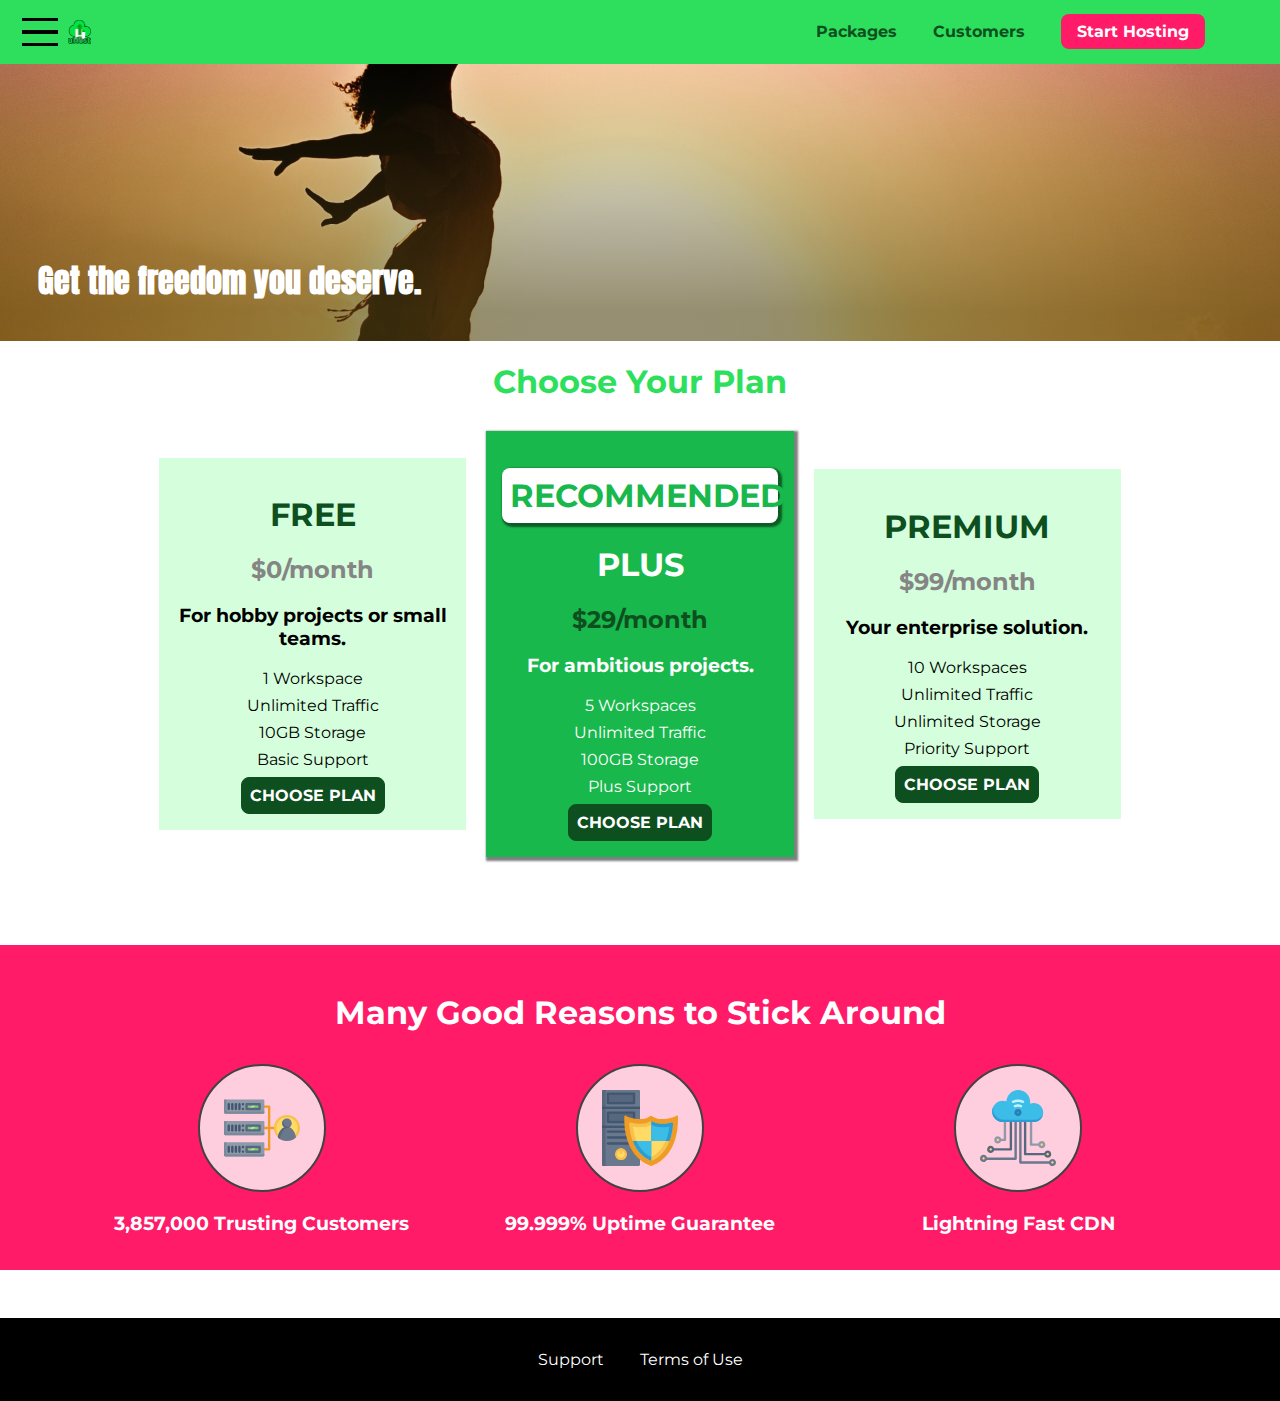
==== commit 9126e8fe: "Added hamburger menu" ====
--- a/index.html
+++ b/index.html
@@ -23,6 +23,11 @@
     </div>
     <header class="main-header">
         <div>
+            <button class="toggle-button">
+                <span class="toggle-button__bar"></span>
+                <span class="toggle-button__bar"></span>
+                <span class="toggle-button__bar"></span>
+            </button>
             <a href="index.html" class="main-header__brand">
                 <img src="images/uhost-icon.png" alt="uHost - Your favorite hosting company">
             </a>
@@ -41,6 +46,19 @@
             </ul>
         </nav>
     </header>
+    <nav class="mobile-nav">
+        <ul class="mobile-nav__items">
+            <li class="mobile-nav__item">
+                <a href="packages/index.html">Packages</a>
+            </li>
+            <li class="mobile-nav__item">
+                <a href="customers/index.html">Customers</a>
+            </li>
+            <li class="mobile-nav__item mobile-nav__item--cta">
+                <a href="start-hosting/index.html">Start Hosting</a>
+            </li>
+        </ul>
+    </nav>
     <main>
         <section id="product-overview">
             <h1>Get the freedom you deserve.</h1>
--- a/shared.css
+++ b/shared.css
@@ -33,6 +33,28 @@
     vertical-align: middle;
 }
 
+.toggle-button {
+    width: 3rem;
+    background: transparent;
+    border: none;
+    cursor: pointer;
+    padding-top: 0;
+    padding-bottom: 0;
+    vertical-align: middle;
+  }
+  
+  .toggle-button:focus {
+    outline: none;
+  }
+  
+  .toggle-button__bar {
+    width: 100%;
+    height: 0.2rem;
+    background: black;
+    display: block;
+    margin: 0.6rem 0;
+  }
+
 .main-header__brand {
     color: #0e4f1f;
     text-decoration: none;
@@ -41,6 +63,7 @@
     height: 1.5rem;
     /* width: 20px; */
     display: inline-block;
+    vertical-align: middle;
 }
 
 .main-header__brand img {
@@ -51,7 +74,7 @@
 .main-nav {
     display: inline-block;
     text-align: right;
-    width: calc(100% - 74px);
+    width: calc(100% - 122px);
     vertical-align: middle;
 }
 
@@ -66,7 +89,8 @@
     margin: 0 1rem;
 }
 
-.main-nav__item a {
+.main-nav__item a,
+.mobile-nav__item a {
     text-decoration: none;
     color: #0e4f1f;
     font-weight: bold;
@@ -79,7 +103,8 @@
     border-bottom: 5px solid white;
 }
 
-.main-nav__item--cta a {
+.main-nav__item--cta a,
+.mobile-nav__item--cta a  {
     color: white;
     background: #ff1b68;
     padding: 0.5rem 1rem;
@@ -87,7 +112,9 @@
 }
 
 .main-nav__item--cta a:hover,
-.main-nav__item--cta a:active {
+.main-nav__item--cta a:active,
+.mobile-nav__item--cta a:hover,
+.mobile-nav__item--cta a:active {
     color: #ff1b68;
     background: white;
     border: none;
@@ -120,6 +147,34 @@
 .main-footer__link a:active {
     color: #ccc;
 }
+
+.mobile-nav {
+    display: none;
+    position: fixed;
+    z-index: 101;
+    top: 0;
+    left: 0;
+    background: white;
+    width: 80%;
+    height: 100vh;
+  }
+  
+  .mobile-nav__items {
+    width: 90%;
+    height: 100%;
+    list-style: none;
+    margin: 10% auto;
+    padding: 0;
+    text-align: center;
+  }
+  
+  .mobile-nav__item {
+    margin: 1rem 0;
+  }
+  
+  .mobile-nav__item a {
+    font-size: 1.5rem;
+  }
 
 .button {
     background: #0e4f1f;
@@ -141,3 +196,7 @@
 .button:focus {
     outline: none;
 }
+
+.open{
+    display: block !important;
+}
--- a/main.css
+++ b/main.css
@@ -133,7 +133,7 @@
 
 .modal {
   position: fixed;
-  /* display: none; */
+  display: none;
   z-index: 200;
   top: 20%;
   left: 30%;
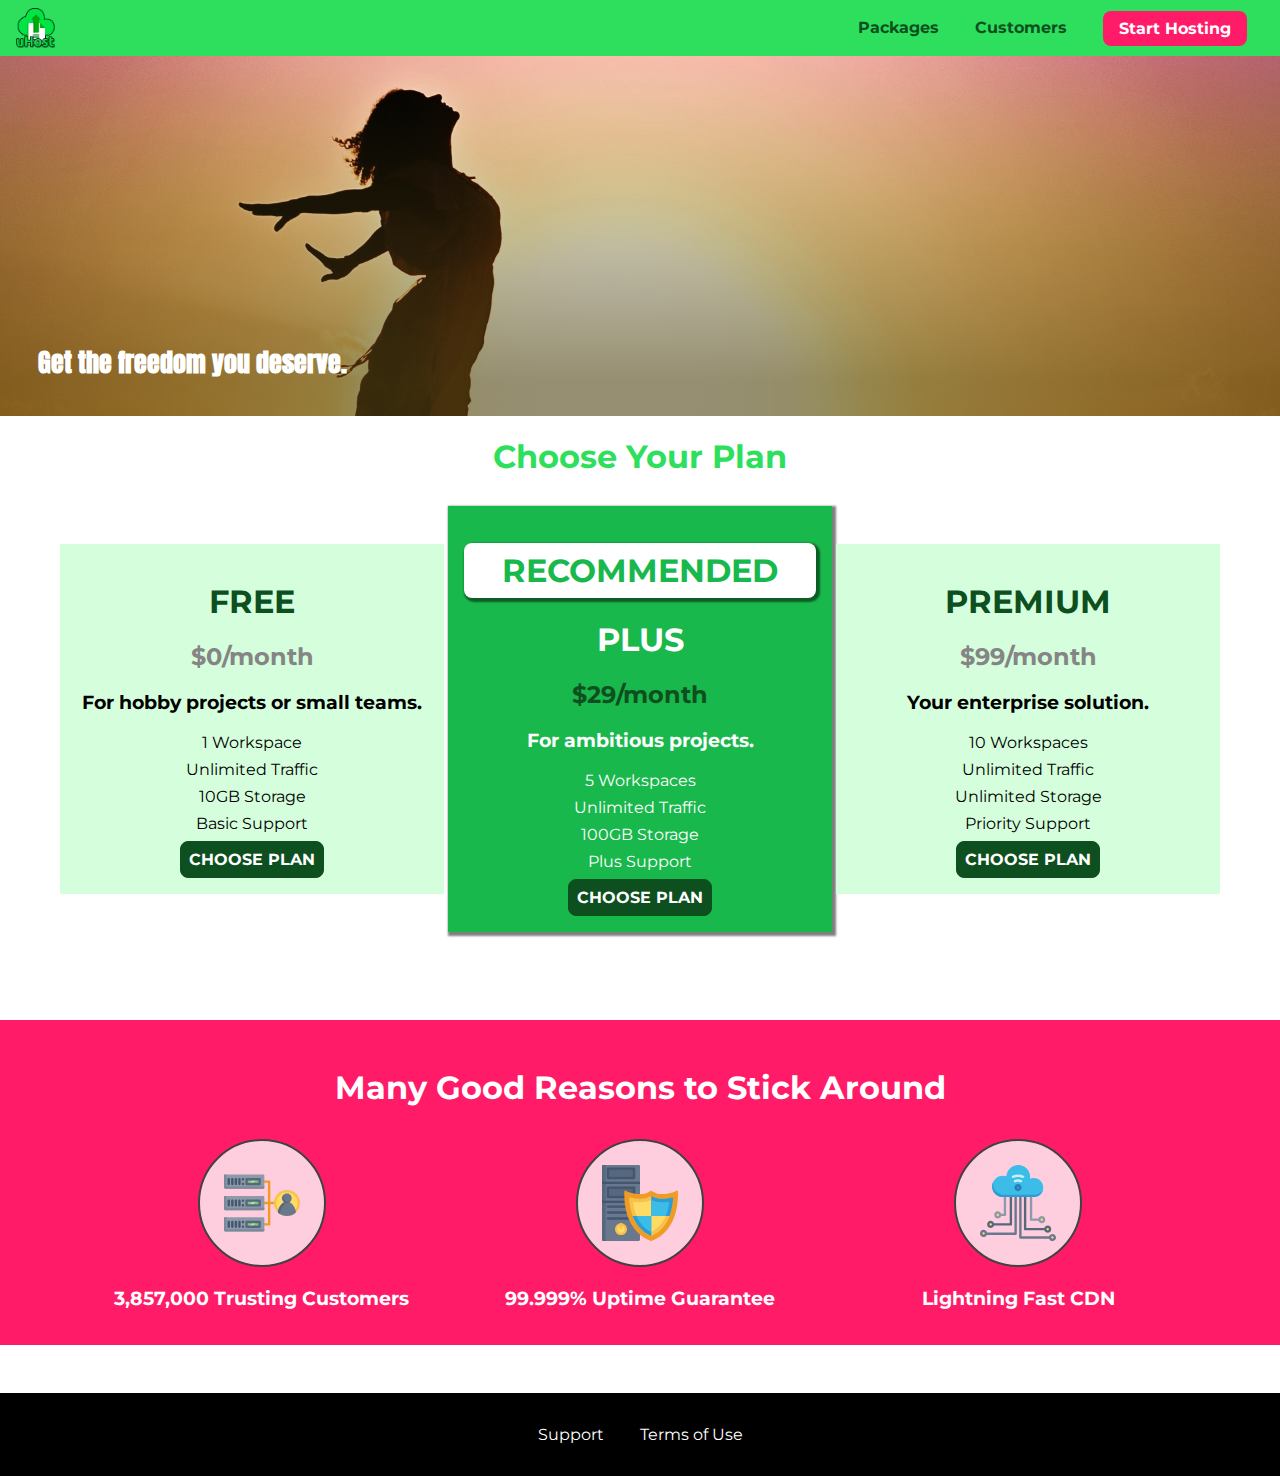
==== commit c4aacd2c: "Completed mobile first logic" ====
--- a/index.html
+++ b/index.html
@@ -4,6 +4,7 @@
 <head>
     <meta charset="UTF-8">
     <meta http-equiv="X-UA-Compatible" content="ie=edge">
+    <meta name="viewport" content="width=device-width, initial-scale=1.0">
     <title>uHost</title>
     <link rel="shortcut icon" href="favicon.png">
     <link href="https://fonts.googleapis.com/css?family=Anton" rel="stylesheet">
--- a/shared.css
+++ b/shared.css
@@ -5,6 +5,11 @@
 body {
     font-family: 'Montserrat', sans-serif;
     margin: 0;
+}
+
+main{
+    min-height: calc(100vh - 3.5rem - 8rem);
+    margin-top: 3.5rem;
 }
 
 .backdrop {
@@ -59,23 +64,18 @@
     color: #0e4f1f;
     text-decoration: none;
     font-weight: bold;
-    font-size: 1.5rem;
-    height: 1.5rem;
-    /* width: 20px; */
+    height: 2.5rem;
     display: inline-block;
     vertical-align: middle;
 }
 
 .main-header__brand img {
     height: 100%;
-    /* width: 100%; */
+    /* height: 100%; */
 }
 
 .main-nav {
-    display: inline-block;
-    text-align: right;
-    width: calc(100% - 122px);
-    vertical-align: middle;
+    display: none;
 }
 
 .main-nav__items {
@@ -134,8 +134,8 @@
 }
 
 .main-footer__link {
-    display: inline-block;
-    margin: 0 1rem;
+    display: block;
+    margin: 1rem 0;
 }
 
 .main-footer__link a {
@@ -200,3 +200,21 @@
 .open{
     display: block !important;
 }
+
+@media (min-width: 40rem){
+    .main-nav {
+        display: inline-block;
+        text-align: right;
+        width: calc(100% - 44px);
+        vertical-align: middle;
+    }
+
+    .toggle-button{
+        display: none;
+    }
+
+    .main-footer__link {
+        display: inline-block;
+        margin: 0 1rem;
+    }
+}
--- a/main.css
+++ b/main.css
@@ -1,6 +1,6 @@
 #product-overview {
   background: linear-gradient(to top, rgba(80, 68, 18, 0.6) 10%, transparent),
-    url("images/freedom.jpg") left 10% bottom 70%/cover no-repeat border-box,
+    url("images/freedom.jpg") center/cover no-repeat border-box,
     #ff1b68;
   /* background-image: url("freedom.jpg");
     background-size: cover;
@@ -12,8 +12,7 @@
   /* background-image: radial-gradient(ellipse farthest-corner at 20% 50%, red, blue 70%, green); */
   width: 100vw;
   height: 33vh;
-  margin-top: 2.75rem;
-  /* border: 5px dashed red; */
+  margin-top: 3.75rem;
   position: relative;
 }
 
@@ -28,28 +27,22 @@
   position: absolute;
   bottom: 5%;
   left: 3%;
-}
-
-.plan__list {
-  width: 80%;
-  margin: auto;
-  text-align: center;
+  font-size: 1.6rem;
 }
 
 .plan {
   background: #d5ffdc;
   text-align: center;
   padding: 1rem;
-  margin: 0.5rem;
-  display: inline-block;
-  width: 30%;
-  vertical-align: middle;
+  margin: 0.5rem 0;
+  display: block;
+  width: 100%;
 }
 
 .plan--highlighted {
   background: #19b84c;
   color: white;
-  box-shadow: 2px 2px 2px 2px rgba(0, 0, 0, 0.5);
+  /* box-shadow: 2px 2px 2px 2px rgba(0, 0, 0, 0.5); */
 }
 
 .plan__annotation {
@@ -90,6 +83,7 @@
   background: #ff1b68;
   margin-top: 5rem;
   padding: 1rem;
+  width: 100vw;
 }
 
 #key-features .section-title {
@@ -105,9 +99,8 @@
 }
 
 .key-feature {
-  display: inline-block;
-  width: 30%;
-  vertical-align: top;
+  display: block;
+  width: 100%;
 }
 
 .key-feature__image {
@@ -126,10 +119,6 @@
   color: white;
   font-size: 1.2rem;
 }
-
-/* h1 {
-    font-family: sans-serif;
-} */
 
 .modal {
   position: fixed;
@@ -178,4 +167,45 @@
 .modal__action--negative:active {
   background: #ff5454;
   border-color: #ff5454;
+}
+
+@media (min-width: 40rem) and (min-height: 40rem) {
+
+  #product-overview{
+    margin-top: 3.5rem;
+    height: 40vh;
+    background-position: 50% 25%;
+  }
+
+  .plan__list {
+  width: 100%;
+  text-align: center;
+  }
+  
+  .plan{
+    display: inline-block;
+    width: 30%;
+    vertical-align: middle;
+    min-width: 13rem;
+    max-width: 25rem;
+  }
+
+  .plan--highlighted {
+    box-shadow: 2px 2px 2px 2px rgba(0, 0, 0, 0.5);
+  }
+
+  .key-feature__image {
+    width: 128px;
+    height: 128px;
+    border: 2px solid #424242;
+    border-radius: 50%;
+    margin: auto;
+    padding: 1.5rem;
+  }
+
+  .key-feature {
+    display: inline-block;
+    width: 30%;
+    max-width: 25rem;
+  }
 }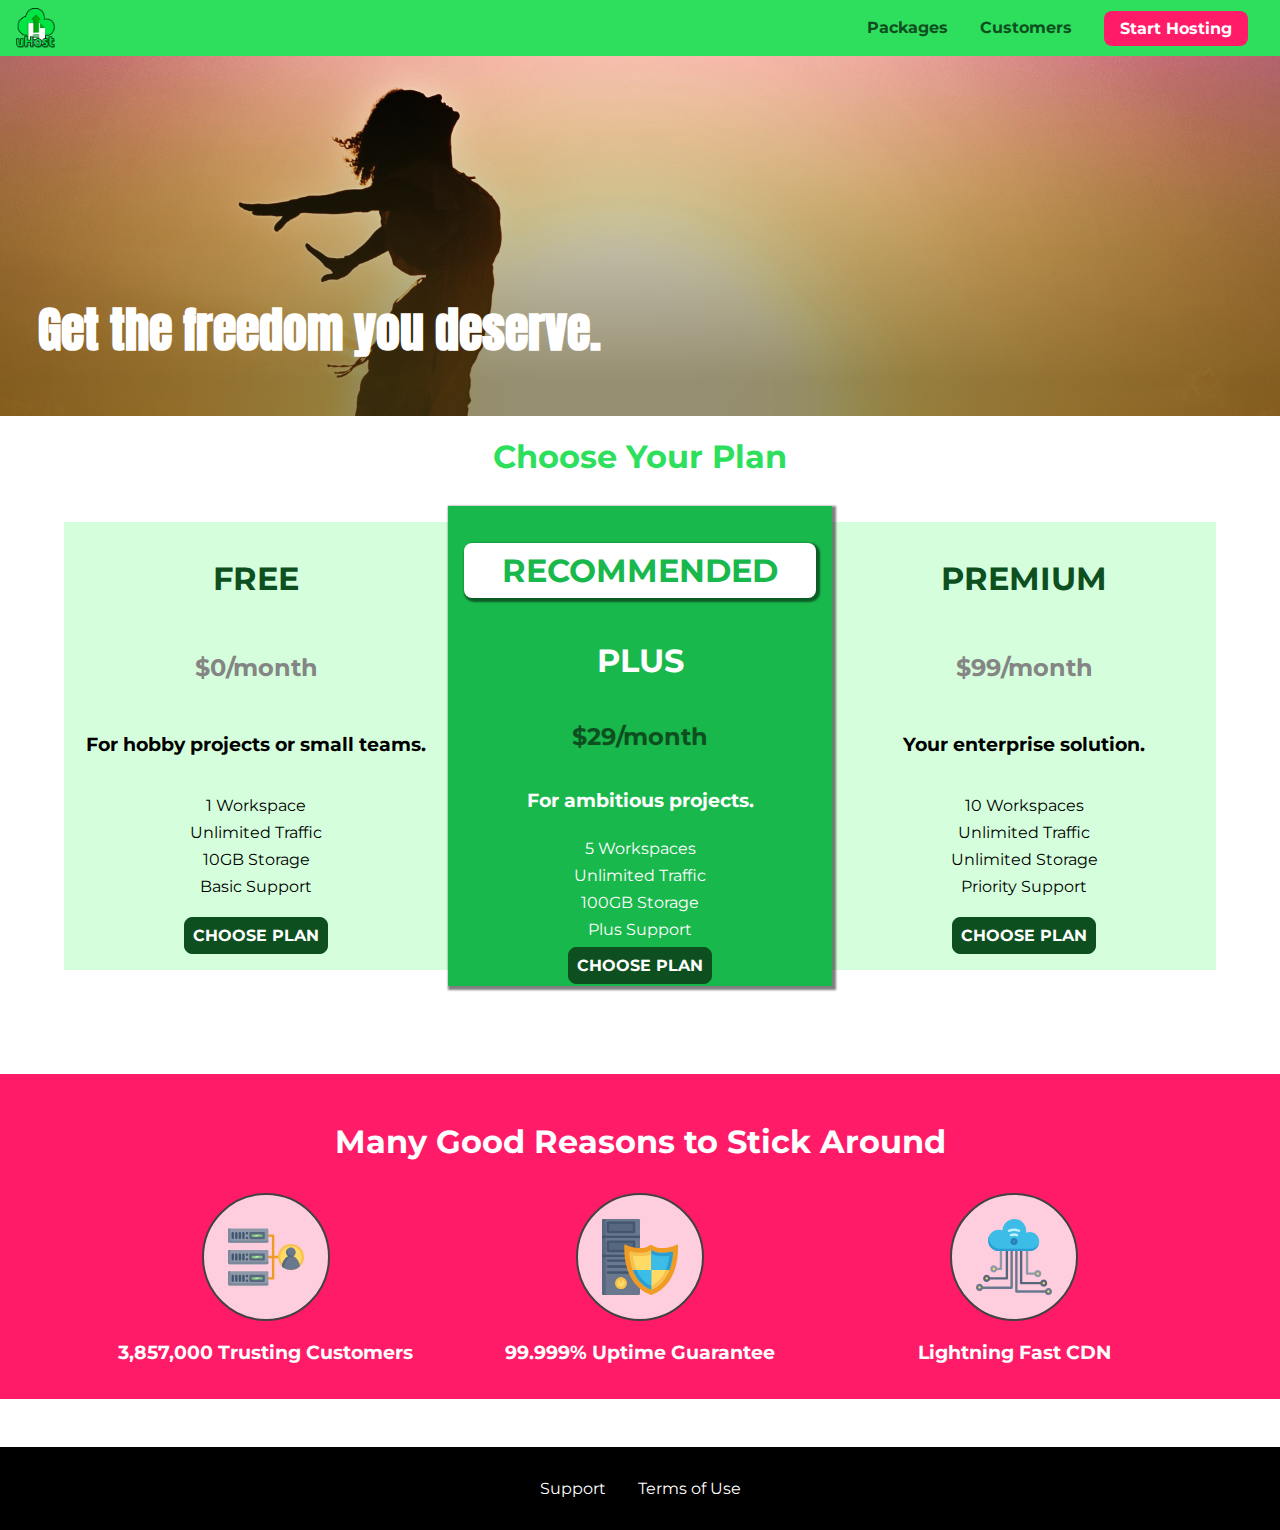
==== commit 38a46c73: "Added flexbox logic" ====
--- a/index.html
+++ b/index.html
@@ -7,8 +7,6 @@
     <meta name="viewport" content="width=device-width, initial-scale=1.0">
     <title>uHost</title>
     <link rel="shortcut icon" href="favicon.png">
-    <link href="https://fonts.googleapis.com/css?family=Anton" rel="stylesheet">
-    <link href="https://fonts.googleapis.com/css?family=Montserrat:400,700" rel="stylesheet">
     <link rel="stylesheet" href="shared.css">
     <link rel="stylesheet" href="main.css">
 </head>
--- a/shared.css
+++ b/shared.css
@@ -1,220 +1,235 @@
+@import url('https://fonts.googleapis.com/css?family=Roboto:100,400,900');
+@import url('https://fonts.googleapis.com/css?family=Anton');
+@import url('https://fonts.googleapis.com/css?family=Montserrat:400,700');
+
 * {
-    box-sizing: border-box;
+  box-sizing: border-box;
 }
 
 body {
-    font-family: 'Montserrat', sans-serif;
-    margin: 0;
-}
-
-main{
-    min-height: calc(100vh - 3.5rem - 8rem);
-    margin-top: 3.5rem;
+  font-family: "Montserrat", sans-serif;
+  margin: 0;
+}
+
+main {
+  min-height: calc(100vh - 3.5rem - 8rem);
+  margin-top: 3.5rem;
 }
 
 .backdrop {
-    position: fixed;
-    display: none;
-    top: 0;
-    left: 0;
-    z-index: 100;
-    width: 100vw;
-    height: 100vh;
-    background: rgba(0,0,0,0.5);
+  position: fixed;
+  display: none;
+  top: 0;
+  left: 0;
+  z-index: 100;
+  width: 100vw;
+  height: 100vh;
+  background: rgba(0, 0, 0, 0.5);
 }
 
 .main-header {
-    width: 100%;
-    position: fixed;
-    top: 0;
-    left: 0;
-    background: #2ddf5c;
-    padding: 0.5rem 1rem;
-    z-index: 1;
-}
-
-.main-header > div {
-    display: inline-block;
-    vertical-align: middle;
+  width: 100%;
+  position: fixed;
+  top: 0;
+  left: 0;
+  background: #2ddf5c;
+  padding: 0.5rem 1rem;
+  z-index: 2;
+  display: flex;
+  align-items: center;
+  justify-content: space-between;
 }
 
 .toggle-button {
-    width: 3rem;
-    background: transparent;
-    border: none;
-    cursor: pointer;
-    padding-top: 0;
-    padding-bottom: 0;
-    vertical-align: middle;
-  }
-  
-  .toggle-button:focus {
-    outline: none;
-  }
-  
-  .toggle-button__bar {
-    width: 100%;
-    height: 0.2rem;
-    background: black;
-    display: block;
-    margin: 0.6rem 0;
-  }
+  width: 3rem;
+  background: transparent;
+  border: none;
+  cursor: pointer;
+  padding-top: 0;
+  padding-bottom: 0;
+  vertical-align: middle;
+}
+
+.toggle-button:focus {
+  outline: none;
+}
+
+.toggle-button__bar {
+  width: 100%;
+  height: 0.2rem;
+  background: black;
+  display: block;
+  margin: 0.6rem 0;
+}
 
 .main-header__brand {
-    color: #0e4f1f;
-    text-decoration: none;
-    font-weight: bold;
-    height: 2.5rem;
-    display: inline-block;
-    vertical-align: middle;
+  color: #0e4f1f;
+  text-decoration: none;
+  font-weight: bold;
+  /* width: 20px; */
 }
 
 .main-header__brand img {
-    height: 100%;
-    /* height: 100%; */
+  height: 2.5rem;
+  vertical-align: middle;
+  /* width: 100%; */
 }
 
 .main-nav {
-    display: none;
+  display: none;
 }
 
 .main-nav__items {
-    margin: 0;
-    padding: 0;
-    list-style: none;
+  margin: 0;
+  padding: 0;
+  list-style: none;
+  display: flex;
 }
 
 .main-nav__item {
-    display: inline-block;
-    margin: 0 1rem;
+  margin: 0 1rem;
 }
 
 .main-nav__item a,
 .mobile-nav__item a {
-    text-decoration: none;
-    color: #0e4f1f;
-    font-weight: bold;
-    padding: 0.2rem 0;
+  text-decoration: none;
+  color: #0e4f1f;
+  font-weight: bold;
+  padding: 0.2rem 0;
 }
 
 .main-nav__item a:hover,
 .main-nav__item a:active {
-    color: white;
-    border-bottom: 5px solid white;
+  color: white;
+  border-bottom: 5px solid white;
 }
 
 .main-nav__item--cta a,
-.mobile-nav__item--cta a  {
-    color: white;
-    background: #ff1b68;
-    padding: 0.5rem 1rem;
-    border-radius: 8px;
+.mobile-nav__item--cta a {
+  color: white;
+  background: #ff1b68;
+  padding: 0.5rem 1rem;
+  border-radius: 8px;
 }
 
 .main-nav__item--cta a:hover,
 .main-nav__item--cta a:active,
 .mobile-nav__item--cta a:hover,
 .mobile-nav__item--cta a:active {
-    color: #ff1b68;
-    background: white;
-    border: none;
+  color: #ff1b68;
+  background: white;
+  border: none;
+}
+
+@media (min-width: 40rem) {
+  .toggle-button {
+    display: none;
+  }
+
+  .main-nav {
+    display: flex;
+  }
 }
 
 .main-footer {
-    background: black;
-    padding: 2rem;
-    margin-top: 3rem;
+  background: black;
+  padding: 2rem;
+  margin-top: 3rem;
 }
 
 .main-footer__links {
-    list-style: none;
-    margin: 0;
-    padding: 0;
-    text-align: center;
+  list-style: none;
+  margin: 0;
+  padding: 0;
+  display: flex;
+  flex-direction: column;
+  align-items: center;
 }
 
 .main-footer__link {
-    display: block;
-    margin: 1rem 0;
+  margin: 0.5rem 0;
 }
 
 .main-footer__link a {
-    color: white;
-    text-decoration: none;
+  color: white;
+  text-decoration: none;
 }
 
 .main-footer__link a:hover,
 .main-footer__link a:active {
-    color: #ccc;
+  color: #ccc;
 }
 
 .mobile-nav {
-    display: none;
-    position: fixed;
-    z-index: 101;
-    top: 0;
-    left: 0;
-    background: white;
-    width: 80%;
-    height: 100vh;
-  }
-  
-  .mobile-nav__items {
-    width: 90%;
-    height: 100%;
-    list-style: none;
-    margin: 10% auto;
-    padding: 0;
-    text-align: center;
-  }
-  
-  .mobile-nav__item {
-    margin: 1rem 0;
-  }
-  
-  .mobile-nav__item a {
-    font-size: 1.5rem;
-  }
+  display: none;
+  position: fixed;
+  z-index: 101;
+  top: 0;
+  left: 0;
+  background: white;
+  width: 80%;
+  height: 100vh;
+}
+
+.mobile-nav__items {
+  width: 90%;
+  height: 100%;
+  list-style: none;
+  margin: 0 auto;
+  padding: 0;
+  display: flex;
+  flex-direction: column;
+  justify-content: center;
+  align-items: center;
+}
+
+.mobile-nav__item {
+  margin: 1rem 0;
+}
+
+.mobile-nav__item a {
+  font-size: 1.5rem;
+}
 
 .button {
-    background: #0e4f1f;
-    color: white;
-    font: inherit;
-    border: 1.5px solid #0e4f1f;
-    padding: 0.5rem;
-    border-radius: 8px;
-    font-weight: bold;
-    cursor: pointer;
+  background: #0e4f1f;
+  color: white;
+  font: inherit;
+  border: 1.5px solid #0e4f1f;
+  padding: 0.5rem;
+  border-radius: 8px;
+  font-weight: bold;
+  cursor: pointer;
 }
 
 .button:hover,
 .button:active {
-    background: white;
-    color: #0e4f1f;
+  background: white;
+  color: #0e4f1f;
 }
 
 .button:focus {
-    outline: none;
-}
-
-.open{
+  outline: none;
+}
+
+.button[disabled] {
+  cursor: not-allowed;
+  border: #a1a1a1;
+  background: #ccc;
+  color: #a1a1a1;
+} 
+
+.open {
     display: block !important;
 }
 
-@media (min-width: 40rem){
-    .main-nav {
-        display: inline-block;
-        text-align: right;
-        width: calc(100% - 44px);
-        vertical-align: middle;
-    }
-
-    .toggle-button{
-        display: none;
-    }
-
-    .main-footer__link {
-        display: inline-block;
-        margin: 0 1rem;
-    }
-}
+@media (min-width: 40rem) {
+  .main-footer__link {
+    margin: 0 1rem;
+  }
+
+  .main-footer__links {
+    flex-direction: row;
+    justify-content: center;
+  }
+}
--- a/main.css
+++ b/main.css
@@ -12,13 +12,8 @@
   /* background-image: radial-gradient(ellipse farthest-corner at 20% 50%, red, blue 70%, green); */
   width: 100vw;
   height: 33vh;
-  margin-top: 3.75rem;
+  /* border: 5px dashed red; */
   position: relative;
-}
-
-.section-title {
-  color: #2ddf5c;
-  text-align: center;
 }
 
 #product-overview h1 {
@@ -30,19 +25,33 @@
   font-size: 1.6rem;
 }
 
+@media (min-width: 40rem) and (min-height: 40rem) {
+  #product-overview {
+    height: 40vh;
+    background-position: 50% 25%;
+  }
+
+  #product-overview h1 {
+    font-size: 3rem;
+  }
+}
+
+.section-title {
+  color: #2ddf5c;
+  text-align: center;
+}
+
 .plan {
   background: #d5ffdc;
   text-align: center;
   padding: 1rem;
   margin: 0.5rem 0;
-  display: block;
   width: 100%;
 }
 
 .plan--highlighted {
   background: #19b84c;
   color: white;
-  /* box-shadow: 2px 2px 2px 2px rgba(0, 0, 0, 0.5); */
 }
 
 .plan__annotation {
@@ -79,11 +88,35 @@
   margin: 0.5rem 0;
 }
 
+@media (min-width: 40rem) {
+  .plan__list {
+    width: 100%;
+    display: flex;
+    justify-content: center;
+    align-items: center;
+  }
+
+  .plan {
+    width: 30%;
+    min-width: 13rem;
+    max-width: 25rem;
+    display: flex;
+    flex-direction: column;
+    justify-content: space-between;
+    height: 28rem;
+  }
+
+  .plan--highlighted {
+    box-shadow: 2px 2px 2px 2px rgba(0, 0, 0, 0.5);
+    height: 30rem;
+    z-index: 1;
+  }
+}
+
 #key-features {
   background: #ff1b68;
   margin-top: 5rem;
   padding: 1rem;
-  width: 100vw;
 }
 
 #key-features .section-title {
@@ -96,11 +129,6 @@
   margin: 0;
   padding: 0;
   text-align: center;
-}
-
-.key-feature {
-  display: block;
-  width: 100%;
 }
 
 .key-feature__image {
@@ -119,6 +147,21 @@
   color: white;
   font-size: 1.2rem;
 }
+
+@media (min-width: 40rem) {
+  .key-feature {
+    width: 30%;
+    max-width: 25rem;
+  }
+}
+
+.key-feature__list {
+  display: flex;
+  justify-content: center;
+}
+/* h1 {
+    font-family: sans-serif;
+} */
 
 .modal {
   position: fixed;
@@ -167,45 +210,4 @@
 .modal__action--negative:active {
   background: #ff5454;
   border-color: #ff5454;
-}
-
-@media (min-width: 40rem) and (min-height: 40rem) {
-
-  #product-overview{
-    margin-top: 3.5rem;
-    height: 40vh;
-    background-position: 50% 25%;
-  }
-
-  .plan__list {
-  width: 100%;
-  text-align: center;
-  }
-  
-  .plan{
-    display: inline-block;
-    width: 30%;
-    vertical-align: middle;
-    min-width: 13rem;
-    max-width: 25rem;
-  }
-
-  .plan--highlighted {
-    box-shadow: 2px 2px 2px 2px rgba(0, 0, 0, 0.5);
-  }
-
-  .key-feature__image {
-    width: 128px;
-    height: 128px;
-    border: 2px solid #424242;
-    border-radius: 50%;
-    margin: auto;
-    padding: 1.5rem;
-  }
-
-  .key-feature {
-    display: inline-block;
-    width: 30%;
-    max-width: 25rem;
-  }
 }